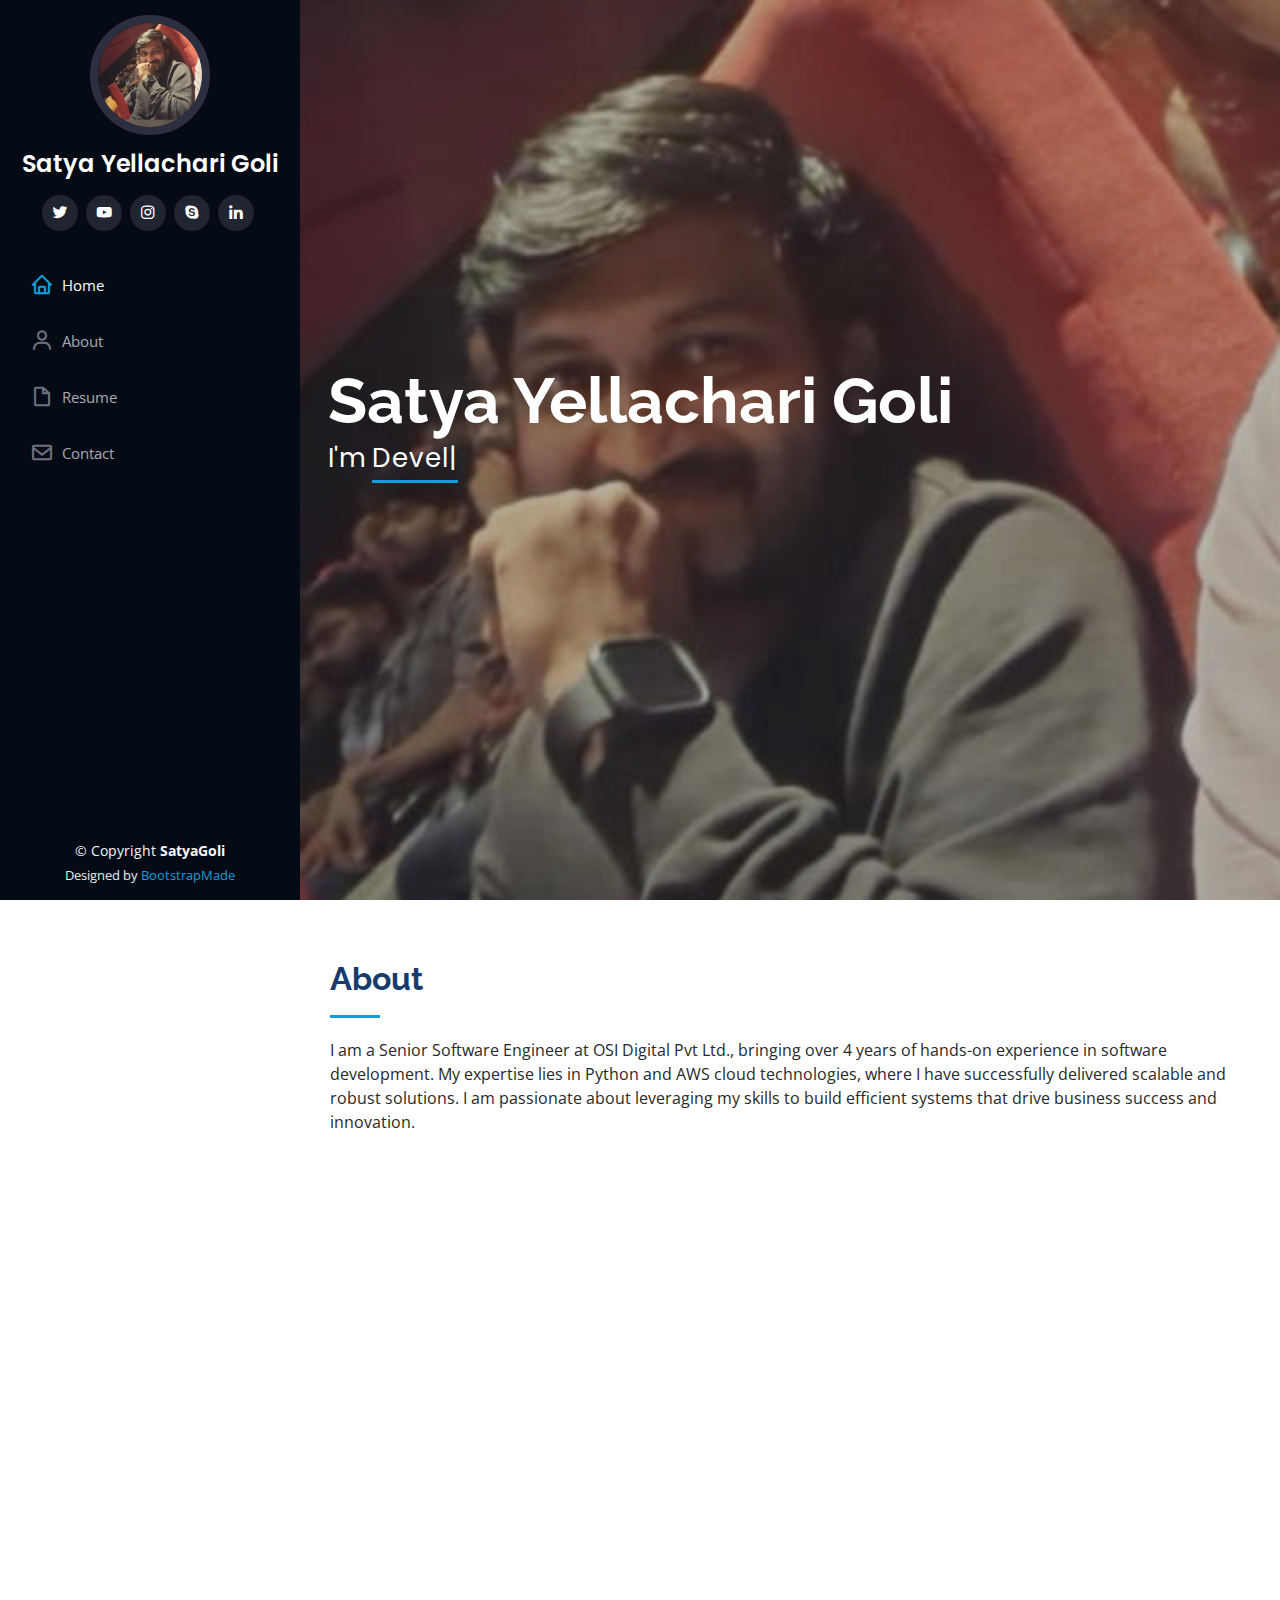
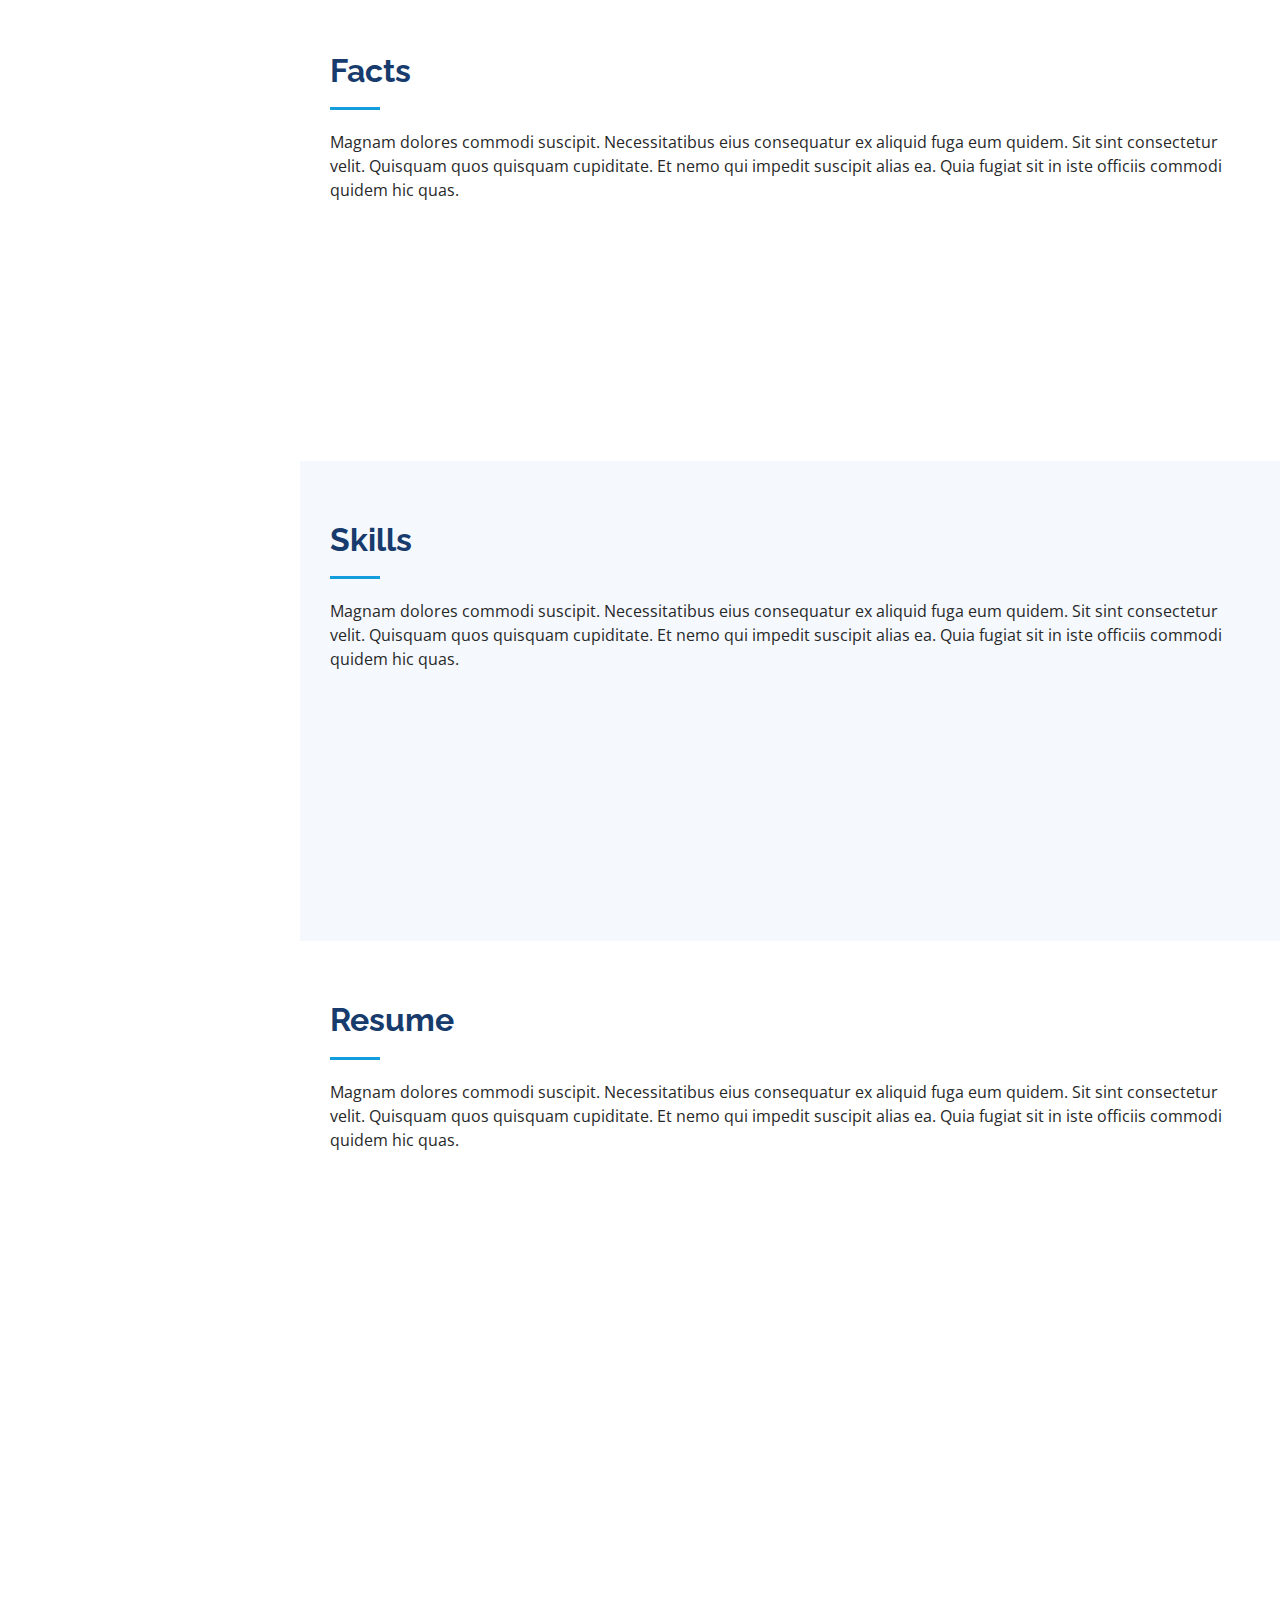
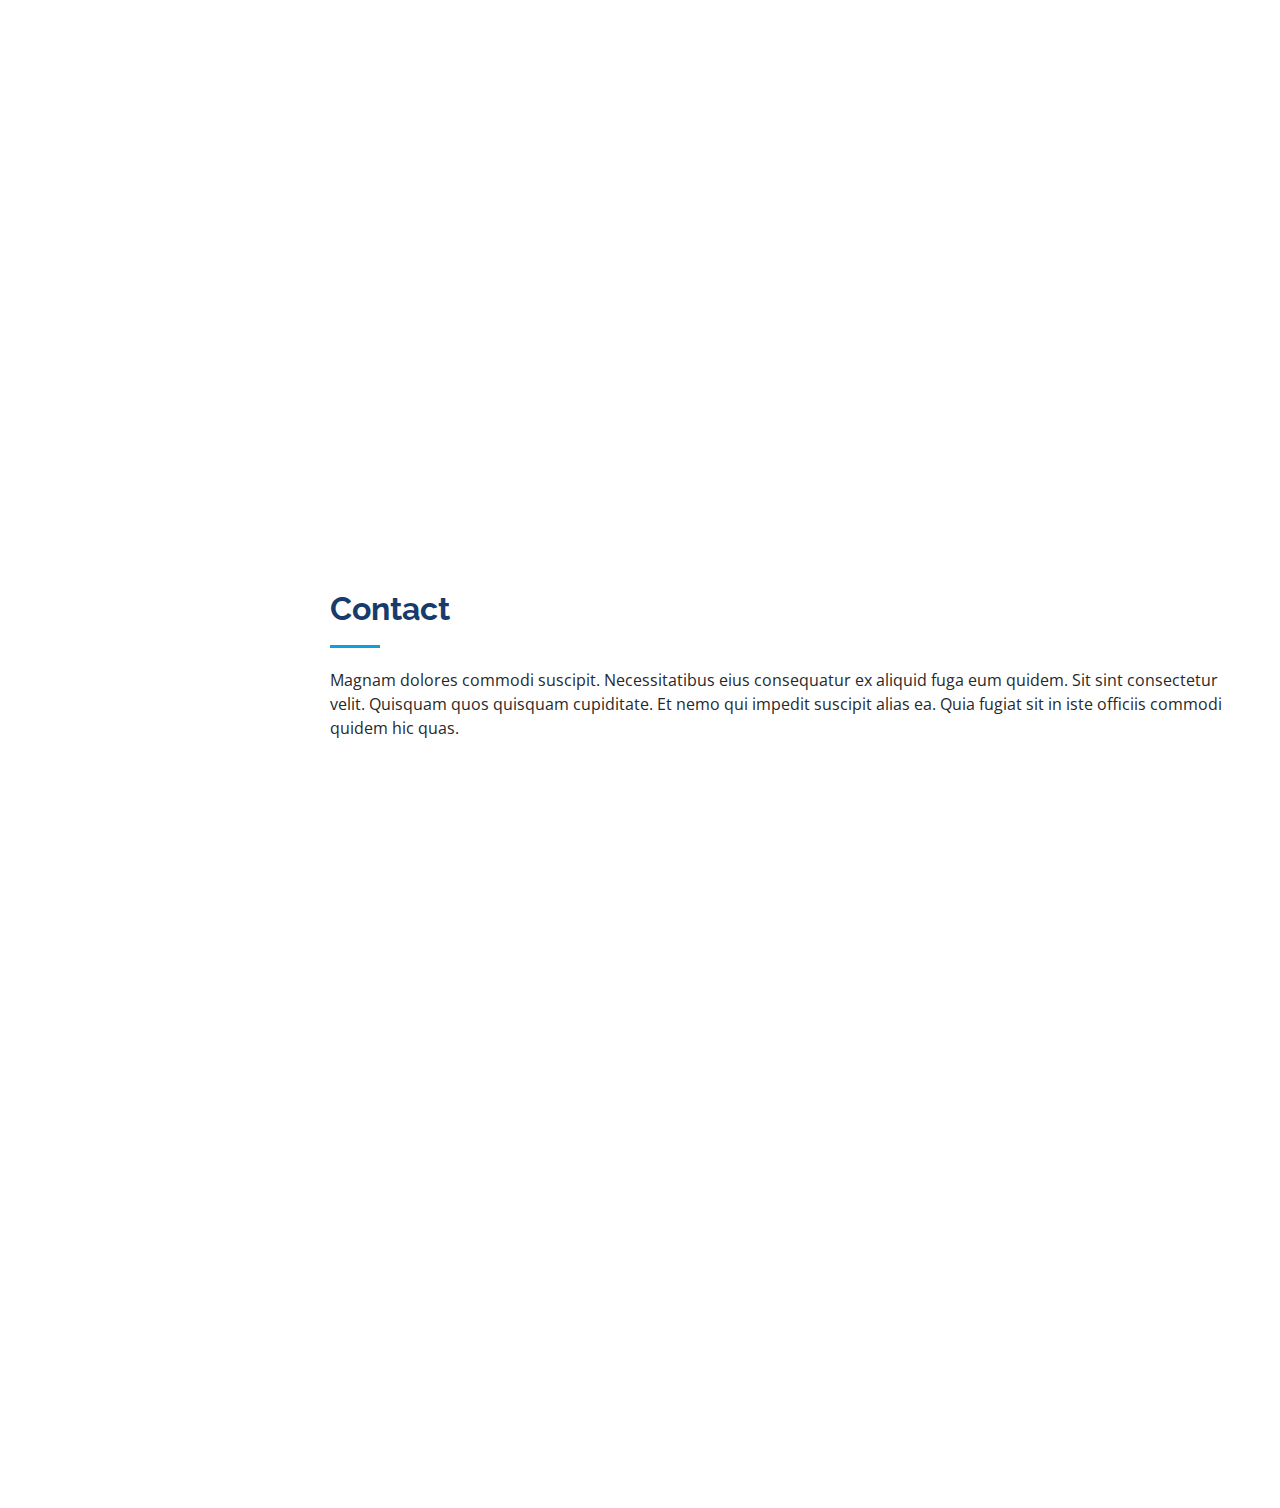
==== index.html @ 950c7725 "Update index.html" ====
<!DOCTYPE html>
<html lang="en">

<head>
  <meta charset="utf-8">
  <meta content="width=device-width, initial-scale=1.0" name="viewport">

  <title>Satya Goli Portfolio</title>
  <meta content="" name="description">
  <meta content="" name="keywords">

  <!-- Favicons -->
  <link href="assets/img/favicon.png" rel="icon">
  <link href="assets/img/apple-touch-icon.png" rel="apple-touch-icon">

  <!-- Google Fonts -->
  <link href="https://fonts.googleapis.com/css?family=Open+Sans:300,300i,400,400i,600,600i,700,700i|Raleway:300,300i,400,400i,500,500i,600,600i,700,700i|Poppins:300,300i,400,400i,500,500i,600,600i,700,700i" rel="stylesheet">

  <!-- Vendor CSS Files -->
  <link href="assets/vendor/aos/aos.css" rel="stylesheet">
  <link href="assets/vendor/bootstrap/css/bootstrap.min.css" rel="stylesheet">
  <link href="assets/vendor/bootstrap-icons/bootstrap-icons.css" rel="stylesheet">
  <link href="assets/vendor/boxicons/css/boxicons.min.css" rel="stylesheet">
  <link href="assets/vendor/glightbox/css/glightbox.min.css" rel="stylesheet">
  <link href="assets/vendor/swiper/swiper-bundle.min.css" rel="stylesheet">

  <!-- Template Main CSS File -->
  <link href="assets/css/style.css" rel="stylesheet">

  <!-- =======================================================
  * Template Name: iPortfolio
  * Template URL: https://bootstrapmade.com/iportfolio-bootstrap-portfolio-websites-template/
  * Updated: Mar 17 2024 with Bootstrap v5.3.3
  * Author: BootstrapMade.com
  * License: https://bootstrapmade.com/license/
  ======================================================== -->
</head>

<body>

  <!-- ======= Mobile nav toggle button ======= -->
  <i class="bi bi-list mobile-nav-toggle d-xl-none"></i>

  <!-- ======= Header ======= -->
  <header id="header">
    <div class="d-flex flex-column">

      <div class="profile">
        <img src="assets/img/profile.jpg" alt="" class="img-fluid rounded-circle">
        <h1 class="text-light"><a href="index.html">Satya Yellachari Goli</a></h1>
        <div class="social-links mt-3 text-center">
          <a href="https://x.com/satyayellachari" class="twitter"><i class="bx bxl-twitter"></i></a>
          <a href="https://www.youtube.com/@TravelTaleswithSatya?sub_confirmation=1" class="youtube"><i class="bx bxl-youtube"></i></a>
          <a href="https://www.instagram.com/satya_goli/" class="instagram"><i class="bx bxl-instagram"></i></a>
          <a href="#" class="google-plus"><i class="bx bxl-skype"></i></a>
          <a href="https://linkedin.com/in/satya-yellachari-a3771113b" class="linkedin"><i class="bx bxl-linkedin"></i></a>
        </div>
      </div>

      <nav id="navbar" class="nav-menu navbar">
        <ul>
          <li><a href="#hero" class="nav-link scrollto active"><i class="bx bx-home"></i> <span>Home</span></a></li>
          <li><a href="#about" class="nav-link scrollto"><i class="bx bx-user"></i> <span>About</span></a></li>
          <li><a href="#resume" class="nav-link scrollto"><i class="bx bx-file-blank"></i> <span>Resume</span></a></li>
          <!-- <li><a href="#portfolio" class="nav-link scrollto"><i class="bx bx-book-content"></i> <span>Portfolio</span></a></li> -->
          <!-- <li><a href="#services" class="nav-link scrollto"><i class="bx bx-server"></i> <span>Services</span></a></li> -->
          <li><a href="#contact" class="nav-link scrollto"><i class="bx bx-envelope"></i> <span>Contact</span></a></li>
        </ul>
      </nav><!-- .nav-menu -->
    </div>
  </header><!-- End Header -->

  <!-- ======= Hero Section ======= -->
  <section id="hero" class="d-flex flex-column justify-content-center align-items-center">
    <div class="hero-container" data-aos="fade-in">
      <h1>Satya Yellachari Goli</h1>
      <p>I'm <span class="typed" data-typed-items="Developer, Freelancer, Cloud Engineer, Traveler"></span></p>
    </div>
  </section><!-- End Hero -->

  <main id="main">

    <!-- ======= About Section ======= -->
    <section id="about" class="about">
      <div class="container">

        <div class="section-title">
          <h2>About</h2>
          <p>I am a Senior Software Engineer at OSI Digital Pvt Ltd., bringing over 4 years of hands-on experience in software development. My expertise lies in Python and AWS cloud technologies, where I have successfully delivered scalable and robust solutions. I am passionate about leveraging my skills to build efficient systems that drive business success and innovation.</p>
        </div>

        <div class="row">
          <div class="col-lg-4" data-aos="fade-right">
            <img src="assets/img/profile.jpg" class="img-fluid" alt="">
          </div>
          <div class="col-lg-8 pt-4 pt-lg-0 content" data-aos="fade-left">
            <h3>Python &amp; AWS Cloud Engineer.</h3>
            <p class="fst-italic">
              
            </p>
            <div class="row">
              <div class="col-lg-6">
                <ul>
                  <li><i class="bi bi-chevron-right"></i> <strong>Birthday:</strong> <span>16 Dec 1996</span></li>
                  <!-- <li><i class="bi bi-chevron-right"></i> <strong>Website:</strong> <span></span></li> -->
                  <li><i class="bi bi-chevron-right"></i> <strong>Phone:</strong> <span>+91 9550163323</span></li>
                  <li><i class="bi bi-chevron-right"></i> <strong>City:</strong> <span>Hyderabad</span></li>
                </ul>
              </div>
              <div class="col-lg-6">
                <ul>
                  <li><i class="bi bi-chevron-right"></i> <strong>Age:</strong> <span>28</span></li>
                  <li><i class="bi bi-chevron-right"></i> <strong>Degree:</strong> <span>Graduated in Computer Science & Engineering</span></li>
                  <li><i class="bi bi-chevron-right"></i> <strong>Email:</strong> <span>satyayellacharigoli@gmail.com</span></li>
                  <li><i class="bi bi-chevron-right"></i> <strong>Freelance:</strong> <span>Available</span></li>
                </ul>
              </div>
            </div>
            <p>
              Officiis eligendi itaque labore et dolorum mollitia officiis optio vero. Quisquam sunt adipisci omnis et ut. Nulla accusantium dolor incidunt officia tempore. Et eius omnis.
              Cupiditate ut dicta maxime officiis quidem quia. Sed et consectetur qui quia repellendus itaque neque. Aliquid amet quidem ut quaerat cupiditate. Ab et eum qui repellendus omnis culpa magni laudantium dolores.
            </p>
          </div>
        </div>

      </div>
    </section><!-- End About Section -->

    <!-- ======= Facts Section ======= -->
    <section id="facts" class="facts">
      <div class="container">

        <div class="section-title">
          <h2>Facts</h2>
          <p>Magnam dolores commodi suscipit. Necessitatibus eius consequatur ex aliquid fuga eum quidem. Sit sint consectetur velit. Quisquam quos quisquam cupiditate. Et nemo qui impedit suscipit alias ea. Quia fugiat sit in iste officiis commodi quidem hic quas.</p>
        </div>

        <div class="row no-gutters">

          <div class="col-lg-3 col-md-6 d-md-flex align-items-md-stretch" data-aos="fade-up">
            <div class="count-box">
              <i class="bi bi-emoji-smile"></i>
              <span data-purecounter-start="0" data-purecounter-end="232" data-purecounter-duration="1" class="purecounter"></span>
              <p><strong>Happy Clients</strong> consequuntur quae</p>
            </div>
          </div>

          <div class="col-lg-3 col-md-6 d-md-flex align-items-md-stretch" data-aos="fade-up" data-aos-delay="100">
            <div class="count-box">
              <i class="bi bi-journal-richtext"></i>
              <span data-purecounter-start="0" data-purecounter-end="521" data-purecounter-duration="1" class="purecounter"></span>
              <p><strong>Projects</strong> adipisci atque cum quia aut</p>
            </div>
          </div>

          <div class="col-lg-3 col-md-6 d-md-flex align-items-md-stretch" data-aos="fade-up" data-aos-delay="200">
            <div class="count-box">
              <i class="bi bi-headset"></i>
              <span data-purecounter-start="0" data-purecounter-end="1453" data-purecounter-duration="1" class="purecounter"></span>
              <p><strong>Hours Of Support</strong> aut commodi quaerat</p>
            </div>
          </div>

          <div class="col-lg-3 col-md-6 d-md-flex align-items-md-stretch" data-aos="fade-up" data-aos-delay="300">
            <div class="count-box">
              <i class="bi bi-people"></i>
              <span data-purecounter-start="0" data-purecounter-end="32" data-purecounter-duration="1" class="purecounter"></span>
              <p><strong>Hard Workers</strong> rerum asperiores dolor</p>
            </div>
          </div>

        </div>

      </div>
    </section><!-- End Facts Section -->

    <!-- ======= Skills Section ======= -->
    <section id="skills" class="skills section-bg">
      <div class="container">

        <div class="section-title">
          <h2>Skills</h2>
          <p>Magnam dolores commodi suscipit. Necessitatibus eius consequatur ex aliquid fuga eum quidem. Sit sint consectetur velit. Quisquam quos quisquam cupiditate. Et nemo qui impedit suscipit alias ea. Quia fugiat sit in iste officiis commodi quidem hic quas.</p>
        </div>

        <div class="row skills-content">

          <div class="col-lg-6" data-aos="fade-up">

            <div class="progress">
              <span class="skill">Python <i class="val">80%</i></span>
              <div class="progress-bar-wrap">
                <div class="progress-bar" role="progressbar" aria-valuenow="80" aria-valuemin="0" aria-valuemax="100"></div>
              </div>
            </div>

            <div class="progress">
              <span class="skill">Postgres <i class="val">80%</i></span>
              <div class="progress-bar-wrap">
                <div class="progress-bar" role="progressbar" aria-valuenow="80" aria-valuemin="0" aria-valuemax="100"></div>
              </div>
            </div>

            <div class="progress">
              <span class="skill">SQL <i class="val">80%</i></span>
              <div class="progress-bar-wrap">
                <div class="progress-bar" role="progressbar" aria-valuenow="80" aria-valuemin="0" aria-valuemax="100"></div>
              </div>
            </div>

          </div>

          <div class="col-lg-6" data-aos="fade-up" data-aos-delay="100">

            <div class="progress">
              <span class="skill">AWS Cloud Services <i class="val">60%</i></span>
              <div class="progress-bar-wrap">
                <div class="progress-bar" role="progressbar" aria-valuenow="80" aria-valuemin="0" aria-valuemax="100"></div>
              </div>
            </div>

          </div>

        </div>

      </div>
    </section><!-- End Skills Section -->

    <!-- ======= Resume Section ======= -->
    <section id="resume" class="resume">
      <div class="container">

        <div class="section-title">
          <h2>Resume</h2>
          <p>Magnam dolores commodi suscipit. Necessitatibus eius consequatur ex aliquid fuga eum quidem. Sit sint consectetur velit. Quisquam quos quisquam cupiditate. Et nemo qui impedit suscipit alias ea. Quia fugiat sit in iste officiis commodi quidem hic quas.</p>
        </div>

        <div class="row">
          <div class="col-lg-6" data-aos="fade-up">
            <h3 class="resume-title">Sumary</h3>
            <div class="resume-item pb-0">
              <h4>Satya Yellachari Goli</h4>
              <p><em>Innovative and deadline-driven Graphic Designer with 3+ years of experience designing and developing user-centered digital/print marketing material from initial concept to final, polished deliverable.</em></p>
              <ul>
                <li>Portland par 127,Orlando, FL</li>
                <li>(123) 456-7891</li>
                <li>alice.barkley@example.com</li>
              </ul>
            </div>

            <h3 class="resume-title">Education</h3>
            <div class="resume-item">
              <h4>Bachelor of Technology &amp; Computer Science and Engineer</h4>
              <h5>2014 - 2018</h5>
              <p><em>Rajiv Gandhi University of Knowledge and Technology, Nuzivudu</em></p>
              <p>Quia nobis sequi est occaecati aut. Repudiandae et iusto quae reiciendis et quis Eius vel ratione eius unde vitae rerum voluptates asperiores voluptatem Earum molestiae consequatur neque etlon sader mart dila</p>
            </div>
          </div>
          <div class="col-lg-6" data-aos="fade-up" data-aos-delay="100">
            <h3 class="resume-title">Professional Experience</h3>
            <div class="resume-item">
              <h4>Senior Software Engineer</h4>
              <h5>Apr 2024 - Present</h5>
              <p><em>Osi Digital Pvt Ltd, Hyderabad, Telangana</em></p>
              <ul>
                <li></li>
                <li></li>
              </ul>
            </div>
            <div class="resume-item">
              <h4>Software Engineer</h4>
              <h5>Jul 2022 - Mar 2024</h5>
              <p><em>Osi Digital Pvt Ltd, Hyderabad, Telangana</em></p>
              <ul>
                <li></li>
                <li></li>
              </ul>
            </div>
            <div class="resume-item">
              <h4>Software Engineer</h4>
              <h5>Nov 2020 - Jun 2022</h5>
              <p><em>Mobigesture Pvt Ltd, Hyderabad, Telangana</em></p>
              <ul>
                <li></li>
                <li></li>
              </ul>
            </div>
            <div class="resume-item">
              <h4>Software Engineer</h4>
              <h5>Nov 2019 - Oct 2020</h5>
              <p><em>Keyvertex Pvt Ltd, Hyderabad, Telangana</em></p>
              <ul>
                <li></li>
                <li></li>
              </ul>
            </div>
          </div>
        </div>

      </div>
    </section><!-- End Resume Section -->

    <!-- ======= Portfolio Section ======= -->
    <!-- <section id="portfolio" class="portfolio section-bg">
      <div class="container">

        <div class="section-title">
          <h2>Portfolio</h2>
          <p>Magnam dolores commodi suscipit. Necessitatibus eius consequatur ex aliquid fuga eum quidem. Sit sint consectetur velit. Quisquam quos quisquam cupiditate. Et nemo qui impedit suscipit alias ea. Quia fugiat sit in iste officiis commodi quidem hic quas.</p>
        </div>

        <div class="row" data-aos="fade-up">
          <div class="col-lg-12 d-flex justify-content-center">
            <ul id="portfolio-flters">
              <li data-filter="*" class="filter-active">All</li>
              <li data-filter=".filter-app">App</li>
              <li data-filter=".filter-card">Card</li>
              <li data-filter=".filter-web">Web</li>
            </ul>
          </div>
        </div>

        <div class="row portfolio-container" data-aos="fade-up" data-aos-delay="100">

          <div class="col-lg-4 col-md-6 portfolio-item filter-app">
            <div class="portfolio-wrap">
              <img src="assets/img/portfolio/portfolio-1.jpg" class="img-fluid" alt="">
              <div class="portfolio-links">
                <a href="assets/img/portfolio/portfolio-1.jpg" data-gallery="portfolioGallery" class="portfolio-lightbox" title="App 1"><i class="bx bx-plus"></i></a>
                <a href="portfolio-details.html" title="More Details"><i class="bx bx-link"></i></a>
              </div>
            </div>
          </div>

          <div class="col-lg-4 col-md-6 portfolio-item filter-web">
            <div class="portfolio-wrap">
              <img src="assets/img/portfolio/portfolio-2.jpg" class="img-fluid" alt="">
              <div class="portfolio-links">
                <a href="assets/img/portfolio/portfolio-2.jpg" data-gallery="portfolioGallery" class="portfolio-lightbox" title="Web 3"><i class="bx bx-plus"></i></a>
                <a href="portfolio-details.html" title="More Details"><i class="bx bx-link"></i></a>
              </div>
            </div>
          </div>

          <div class="col-lg-4 col-md-6 portfolio-item filter-app">
            <div class="portfolio-wrap">
              <img src="assets/img/portfolio/portfolio-3.jpg" class="img-fluid" alt="">
              <div class="portfolio-links">
                <a href="assets/img/portfolio/portfolio-3.jpg" data-gallery="portfolioGallery" class="portfolio-lightbox" title="App 2"><i class="bx bx-plus"></i></a>
                <a href="portfolio-details.html" title="More Details"><i class="bx bx-link"></i></a>
              </div>
            </div>
          </div>

          <div class="col-lg-4 col-md-6 portfolio-item filter-card">
            <div class="portfolio-wrap">
              <img src="assets/img/portfolio/portfolio-4.jpg" class="img-fluid" alt="">
              <div class="portfolio-links">
                <a href="assets/img/portfolio/portfolio-4.jpg" data-gallery="portfolioGallery" class="portfolio-lightbox" title="Card 2"><i class="bx bx-plus"></i></a>
                <a href="portfolio-details.html" title="More Details"><i class="bx bx-link"></i></a>
              </div>
            </div>
          </div>

          <div class="col-lg-4 col-md-6 portfolio-item filter-web">
            <div class="portfolio-wrap">
              <img src="assets/img/portfolio/portfolio-5.jpg" class="img-fluid" alt="">
              <div class="portfolio-links">
                <a href="assets/img/portfolio/portfolio-5.jpg" data-gallery="portfolioGallery" class="portfolio-lightbox" title="Web 2"><i class="bx bx-plus"></i></a>
                <a href="portfolio-details.html" title="More Details"><i class="bx bx-link"></i></a>
              </div>
            </div>
          </div>

          <div class="col-lg-4 col-md-6 portfolio-item filter-app">
            <div class="portfolio-wrap">
              <img src="assets/img/portfolio/portfolio-6.jpg" class="img-fluid" alt="">
              <div class="portfolio-links">
                <a href="assets/img/portfolio/portfolio-6.jpg" data-gallery="portfolioGallery" class="portfolio-lightbox" title="App 3"><i class="bx bx-plus"></i></a>
                <a href="portfolio-details.html" title="More Details"><i class="bx bx-link"></i></a>
              </div>
            </div>
          </div>

          <div class="col-lg-4 col-md-6 portfolio-item filter-card">
            <div class="portfolio-wrap">
              <img src="assets/img/portfolio/portfolio-7.jpg" class="img-fluid" alt="">
              <div class="portfolio-links">
                <a href="assets/img/portfolio/portfolio-7.jpg" data-gallery="portfolioGallery" class="portfolio-lightbox" title="Card 1"><i class="bx bx-plus"></i></a>
                <a href="portfolio-details.html" title="More Details"><i class="bx bx-link"></i></a>
              </div>
            </div>
          </div>

          <div class="col-lg-4 col-md-6 portfolio-item filter-card">
            <div class="portfolio-wrap">
              <img src="assets/img/portfolio/portfolio-8.jpg" class="img-fluid" alt="">
              <div class="portfolio-links">
                <a href="assets/img/portfolio/portfolio-8.jpg" data-gallery="portfolioGallery" class="portfolio-lightbox" title="Card 3"><i class="bx bx-plus"></i></a>
                <a href="portfolio-details.html" title="More Details"><i class="bx bx-link"></i></a>
              </div>
            </div>
          </div>

          <div class="col-lg-4 col-md-6 portfolio-item filter-web">
            <div class="portfolio-wrap">
              <img src="assets/img/portfolio/portfolio-9.jpg" class="img-fluid" alt="">
              <div class="portfolio-links">
                <a href="assets/img/portfolio/portfolio-9.jpg" data-gallery="portfolioGallery" class="portfolio-lightbox" title="Web 3"><i class="bx bx-plus"></i></a>
                <a href="portfolio-details.html" title="More Details"><i class="bx bx-link"></i></a>
              </div>
            </div>
          </div>

        </div>

      </div>
    </section>--><!-- End Portfolio Section -->

    <!-- ======= Services Section ======= -->
    <!-- <section id="services" class="services">
      <div class="container">

        <div class="section-title">
          <h2>Services</h2>
          <p>Magnam dolores commodi suscipit. Necessitatibus eius consequatur ex aliquid fuga eum quidem. Sit sint consectetur velit. Quisquam quos quisquam cupiditate. Et nemo qui impedit suscipit alias ea. Quia fugiat sit in iste officiis commodi quidem hic quas.</p>
        </div>

        <div class="row">
          <div class="col-lg-4 col-md-6 icon-box" data-aos="fade-up">
            <div class="icon"><i class="bi bi-briefcase"></i></div>
            <h4 class="title"><a href="">Lorem Ipsum</a></h4>
            <p class="description">Voluptatum deleniti atque corrupti quos dolores et quas molestias excepturi sint occaecati cupiditate non provident</p>
          </div>
          <div class="col-lg-4 col-md-6 icon-box" data-aos="fade-up" data-aos-delay="100">
            <div class="icon"><i class="bi bi-card-checklist"></i></div>
            <h4 class="title"><a href="">Dolor Sitema</a></h4>
            <p class="description">Minim veniam, quis nostrud exercitation ullamco laboris nisi ut aliquip ex ea commodo consequat tarad limino ata</p>
          </div>
          <div class="col-lg-4 col-md-6 icon-box" data-aos="fade-up" data-aos-delay="200">
            <div class="icon"><i class="bi bi-bar-chart"></i></div>
            <h4 class="title"><a href="">Sed ut perspiciatis</a></h4>
            <p class="description">Duis aute irure dolor in reprehenderit in voluptate velit esse cillum dolore eu fugiat nulla pariatur</p>
          </div>
          <div class="col-lg-4 col-md-6 icon-box" data-aos="fade-up" data-aos-delay="300">
            <div class="icon"><i class="bi bi-binoculars"></i></div>
            <h4 class="title"><a href="">Magni Dolores</a></h4>
            <p class="description">Excepteur sint occaecat cupidatat non proident, sunt in culpa qui officia deserunt mollit anim id est laborum</p>
          </div>
          <div class="col-lg-4 col-md-6 icon-box" data-aos="fade-up" data-aos-delay="400">
            <div class="icon"><i class="bi bi-brightness-high"></i></div>
            <h4 class="title"><a href="">Nemo Enim</a></h4>
            <p class="description">At vero eos et accusamus et iusto odio dignissimos ducimus qui blanditiis praesentium voluptatum deleniti atque</p>
          </div>
          <div class="col-lg-4 col-md-6 icon-box" data-aos="fade-up" data-aos-delay="500">
            <div class="icon"><i class="bi bi-calendar4-week"></i></div>
            <h4 class="title"><a href="">Eiusmod Tempor</a></h4>
            <p class="description">Et harum quidem rerum facilis est et expedita distinctio. Nam libero tempore, cum soluta nobis est eligendi</p>
          </div>
        </div>

      </div>
    </section> -->
    <!-- End Services Section -->

    <!-- ======= Testimonials Section ======= -->
    <!-- <section id="testimonials" class="testimonials section-bg">
      <div class="container">

        <div class="section-title">
          <h2>Testimonials</h2>
          <p>Magnam dolores commodi suscipit. Necessitatibus eius consequatur ex aliquid fuga eum quidem. Sit sint consectetur velit. Quisquam quos quisquam cupiditate. Et nemo qui impedit suscipit alias ea. Quia fugiat sit in iste officiis commodi quidem hic quas.</p>
        </div>

        <div class="testimonials-slider swiper" data-aos="fade-up" data-aos-delay="100">
          <div class="swiper-wrapper">

            <div class="swiper-slide">
              <div class="testimonial-item" data-aos="fade-up">
                <p>
                  <i class="bx bxs-quote-alt-left quote-icon-left"></i>
                  Proin iaculis purus consequat sem cure digni ssim donec porttitora entum suscipit rhoncus. Accusantium quam, ultricies eget id, aliquam eget nibh et. Maecen aliquam, risus at semper.
                  <i class="bx bxs-quote-alt-right quote-icon-right"></i>
                </p>
                <img src="assets/img/testimonials/testimonials-1.jpg" class="testimonial-img" alt="">
                <h3>Saul Goodman</h3>
                <h4>Ceo &amp; Founder</h4>
              </div>
            </div>

            <div class="swiper-slide">
              <div class="testimonial-item" data-aos="fade-up" data-aos-delay="100">
                <p>
                  <i class="bx bxs-quote-alt-left quote-icon-left"></i>
                  Export tempor illum tamen malis malis eram quae irure esse labore quem cillum quid cillum eram malis quorum velit fore eram velit sunt aliqua noster fugiat irure amet legam anim culpa.
                  <i class="bx bxs-quote-alt-right quote-icon-right"></i>
                </p>
                <img src="assets/img/testimonials/testimonials-2.jpg" class="testimonial-img" alt="">
                <h3>Sara Wilsson</h3>
                <h4>Designer</h4>
              </div>
            </div>

            <div class="swiper-slide">
              <div class="testimonial-item" data-aos="fade-up" data-aos-delay="200">
                <p>
                  <i class="bx bxs-quote-alt-left quote-icon-left"></i>
                  Enim nisi quem export duis labore cillum quae magna enim sint quorum nulla quem veniam duis minim tempor labore quem eram duis noster aute amet eram fore quis sint minim.
                  <i class="bx bxs-quote-alt-right quote-icon-right"></i>
                </p>
                <img src="assets/img/testimonials/testimonials-3.jpg" class="testimonial-img" alt="">
                <h3>Jena Karlis</h3>
                <h4>Store Owner</h4>
              </div>
            </div>

            <div class="swiper-slide">
              <div class="testimonial-item" data-aos="fade-up" data-aos-delay="300">
                <p>
                  <i class="bx bxs-quote-alt-left quote-icon-left"></i>
                  Fugiat enim eram quae cillum dolore dolor amet nulla culpa multos export minim fugiat minim velit minim dolor enim duis veniam ipsum anim magna sunt elit fore quem dolore labore illum veniam.
                  <i class="bx bxs-quote-alt-right quote-icon-right"></i>
                </p>
                <img src="assets/img/testimonials/testimonials-4.jpg" class="testimonial-img" alt="">
                <h3>Matt Brandon</h3>
                <h4>Freelancer</h4>
              </div>
            </div>

            <div class="swiper-slide">
              <div class="testimonial-item" data-aos="fade-up" data-aos-delay="400">
                <p>
                  <i class="bx bxs-quote-alt-left quote-icon-left"></i>
                  Quis quorum aliqua sint quem legam fore sunt eram irure aliqua veniam tempor noster veniam enim culpa labore duis sunt culpa nulla illum cillum fugiat legam esse veniam culpa fore nisi cillum quid.
                  <i class="bx bxs-quote-alt-right quote-icon-right"></i>
                </p>
                <img src="assets/img/testimonials/testimonials-5.jpg" class="testimonial-img" alt="">
                <h3>John Larson</h3>
                <h4>Entrepreneur</h4>
              </div>
            </div>

          </div>
          <div class="swiper-pagination"></div>
        </div>

      </div>
    </section> -->
    <!-- End Testimonials Section -->

    <!-- ======= Contact Section ======= -->
    <section id="contact" class="contact">
      <div class="container">

        <div class="section-title">
          <h2>Contact</h2>
          <p>Magnam dolores commodi suscipit. Necessitatibus eius consequatur ex aliquid fuga eum quidem. Sit sint consectetur velit. Quisquam quos quisquam cupiditate. Et nemo qui impedit suscipit alias ea. Quia fugiat sit in iste officiis commodi quidem hic quas.</p>
        </div>

        <div class="row" data-aos="fade-in">

          <div class="col-lg-5 d-flex align-items-stretch">
            <div class="info">
              <div class="address">
                <i class="bi bi-geo-alt"></i>
                <h4>Location:</h4>
                <p>Hyderabad, Telangana-500081</p>
              </div>

              <div class="email">
                <i class="bi bi-envelope"></i>
                <h4>Email:</h4>
                <p>satyayellacharigoli@gmail.com</p>
              </div>

              <div class="phone">
                <i class="bi bi-phone"></i>
                <h4>Call:</h4>
                <p>+91 9550163323</p>
              </div>

              <iframe src="https://www.google.com/maps/embed?pb=!1m14!1m8!1m3!1d12097.433213460943!2d-74.0062269!3d40.7101282!3m2!1i1024!2i768!4f13.1!3m3!1m2!1s0x0%3A0xb89d1fe6bc499443!2sDowntown+Conference+Center!5e0!3m2!1smk!2sbg!4v1539943755621" frameborder="0" style="border:0; width: 100%; height: 290px;" allowfullscreen></iframe>
            </div>

          </div>
        </div>

      </div>
    </section><!-- End Contact Section -->

  </main><!-- End #main -->

  <!-- ======= Footer ======= -->
  <footer id="footer">
    <div class="container">
      <div class="copyright">
        &copy; Copyright <strong><span>SatyaGoli</span></strong>
      </div>
      <div class="credits">
        <!-- All the links in the footer should remain intact. -->
        <!-- You can delete the links only if you purchased the pro version. -->
        <!-- Licensing information: https://bootstrapmade.com/license/ -->
        <!-- Purchase the pro version with working PHP/AJAX contact form: https://bootstrapmade.com/iportfolio-bootstrap-portfolio-websites-template/ -->
        Designed by <a href="https://bootstrapmade.com/">BootstrapMade</a>
      </div>
    </div>
  </footer><!-- End  Footer -->

  <a href="#" class="back-to-top d-flex align-items-center justify-content-center"><i class="bi bi-arrow-up-short"></i></a>

  <!-- Vendor JS Files -->
  <script src="assets/vendor/purecounter/purecounter_vanilla.js"></script>
  <script src="assets/vendor/aos/aos.js"></script>
  <script src="assets/vendor/bootstrap/js/bootstrap.bundle.min.js"></script>
  <script src="assets/vendor/glightbox/js/glightbox.min.js"></script>
  <script src="assets/vendor/isotope-layout/isotope.pkgd.min.js"></script>
  <script src="assets/vendor/swiper/swiper-bundle.min.js"></script>
  <script src="assets/vendor/typed.js/typed.umd.js"></script>
  <script src="assets/vendor/waypoints/noframework.waypoints.js"></script>
  <script src="assets/vendor/php-email-form/validate.js"></script>

  <!-- Template Main JS File -->
  <script src="assets/js/main.js"></script>

</body>

</html>
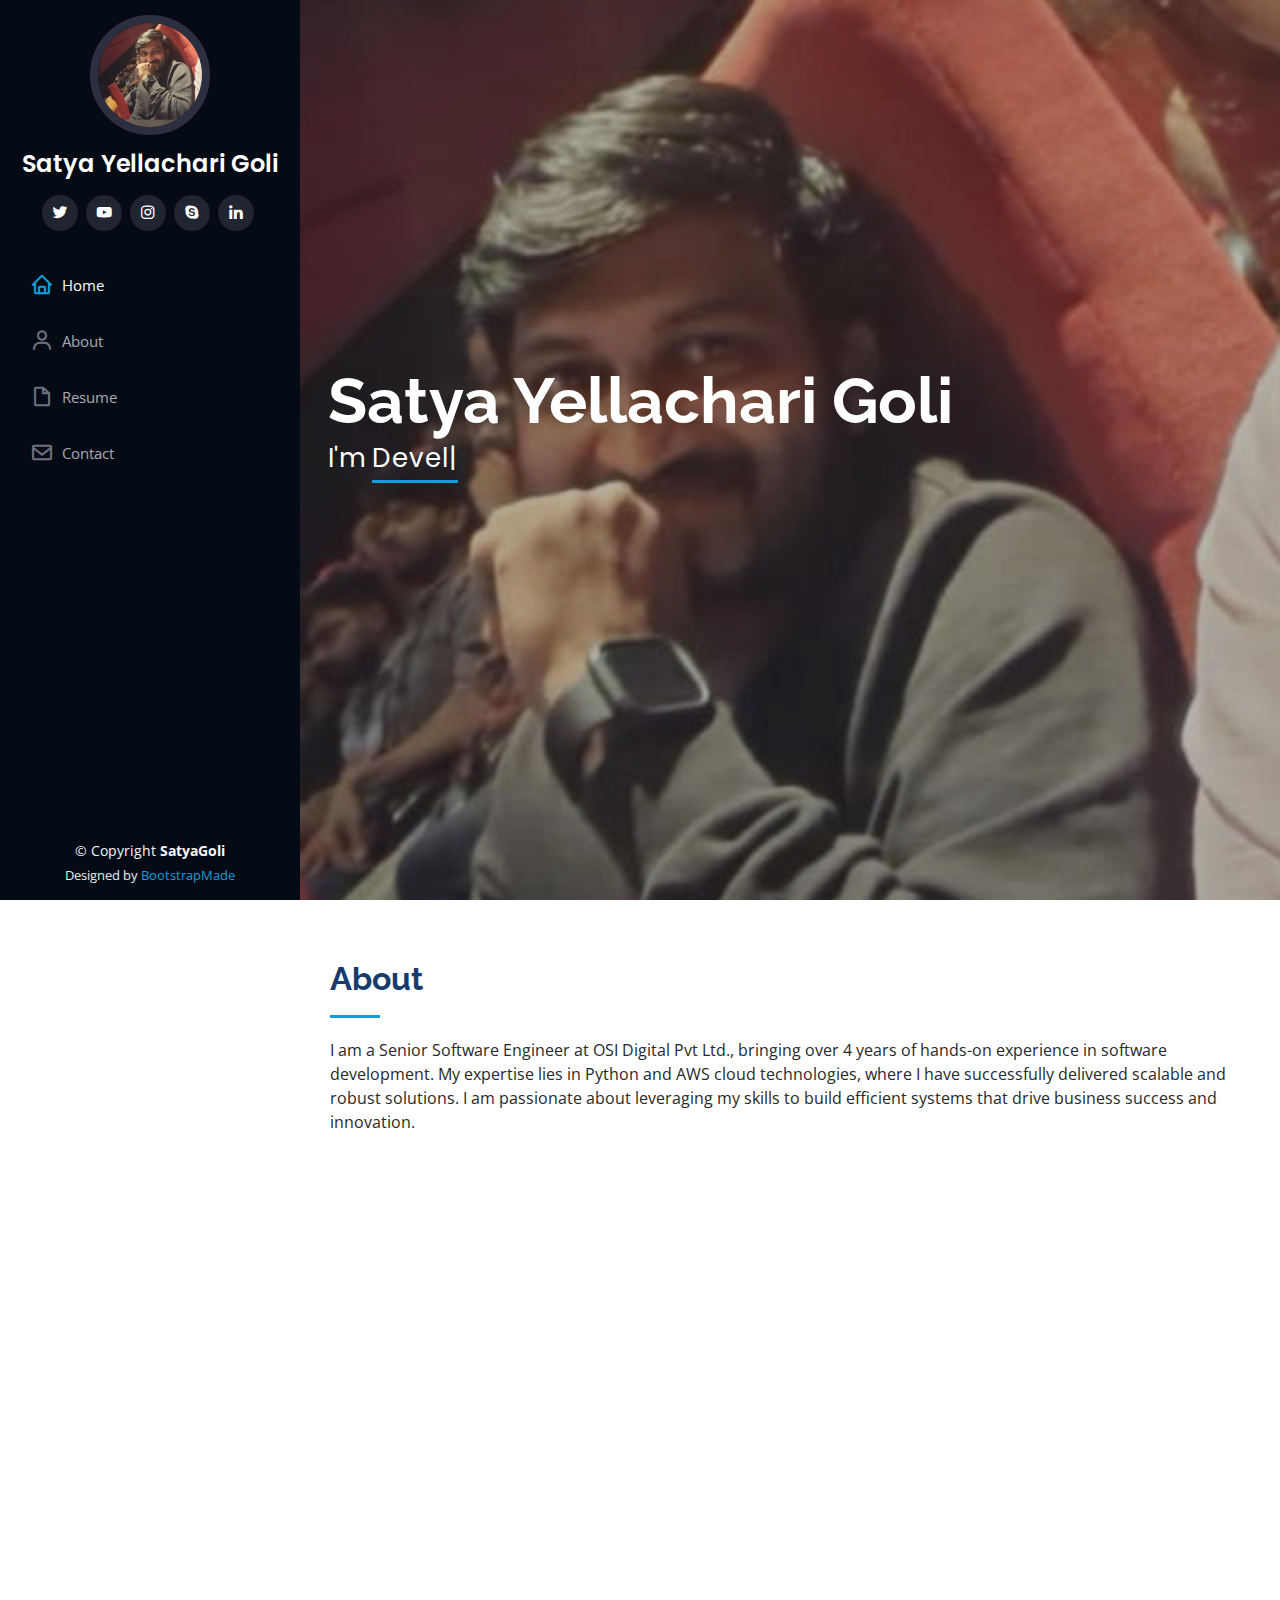
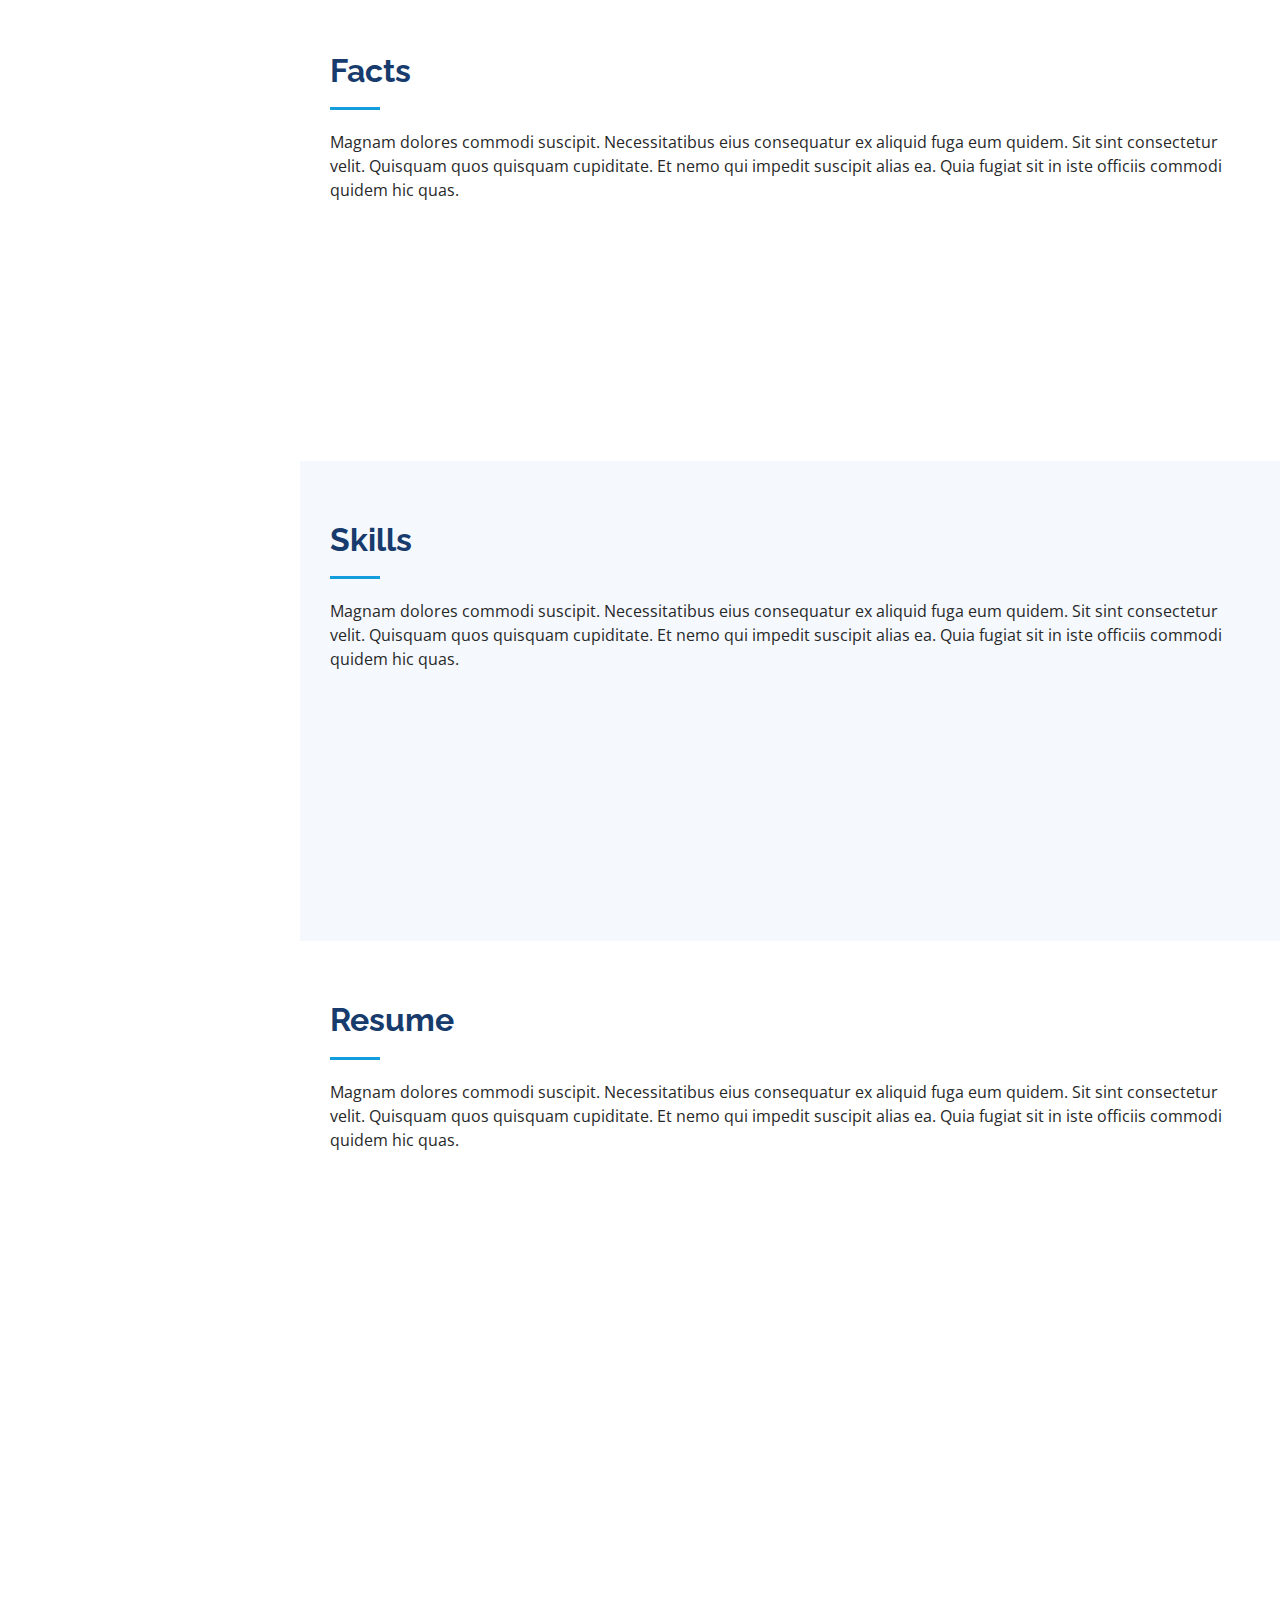
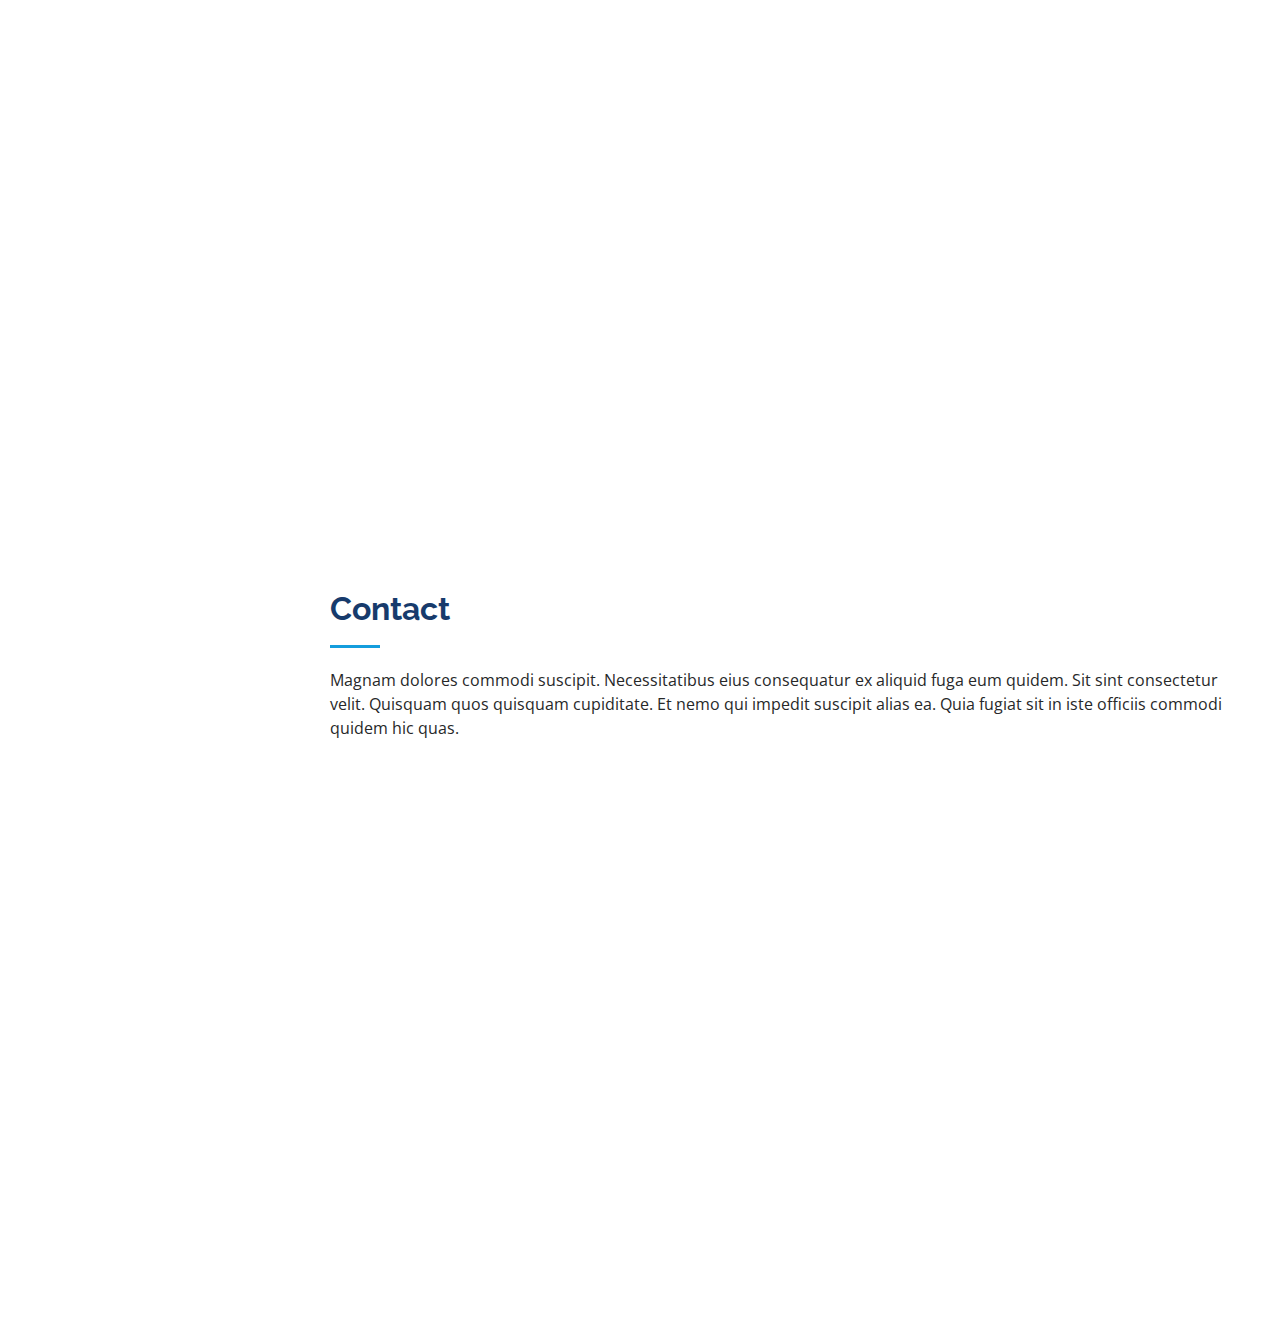
==== commit ebaba6f9: "Update index.html" ====
--- a/index.html
+++ b/index.html
@@ -578,8 +578,11 @@
                 <h4>Call:</h4>
                 <p>+91 9550163323</p>
               </div>
-
-              <iframe src="https://www.google.com/maps/embed?pb=!1m14!1m8!1m3!1d12097.433213460943!2d-74.0062269!3d40.7101282!3m2!1i1024!2i768!4f13.1!3m3!1m2!1s0x0%3A0xb89d1fe6bc499443!2sDowntown+Conference+Center!5e0!3m2!1smk!2sbg!4v1539943755621" frameborder="0" style="border:0; width: 100%; height: 290px;" allowfullscreen></iframe>
+              <div class="linkedin">
+                <i class="bi bi-phone"></i>
+                <h4>LinkedIn:</h4>
+                <a href="https://linkedin.com/in/satyagoli" target="_blank">www.linkedin.com/in/satya-yellachari-a3771113b</a></p>
+              </div>
             </div>
 
           </div>
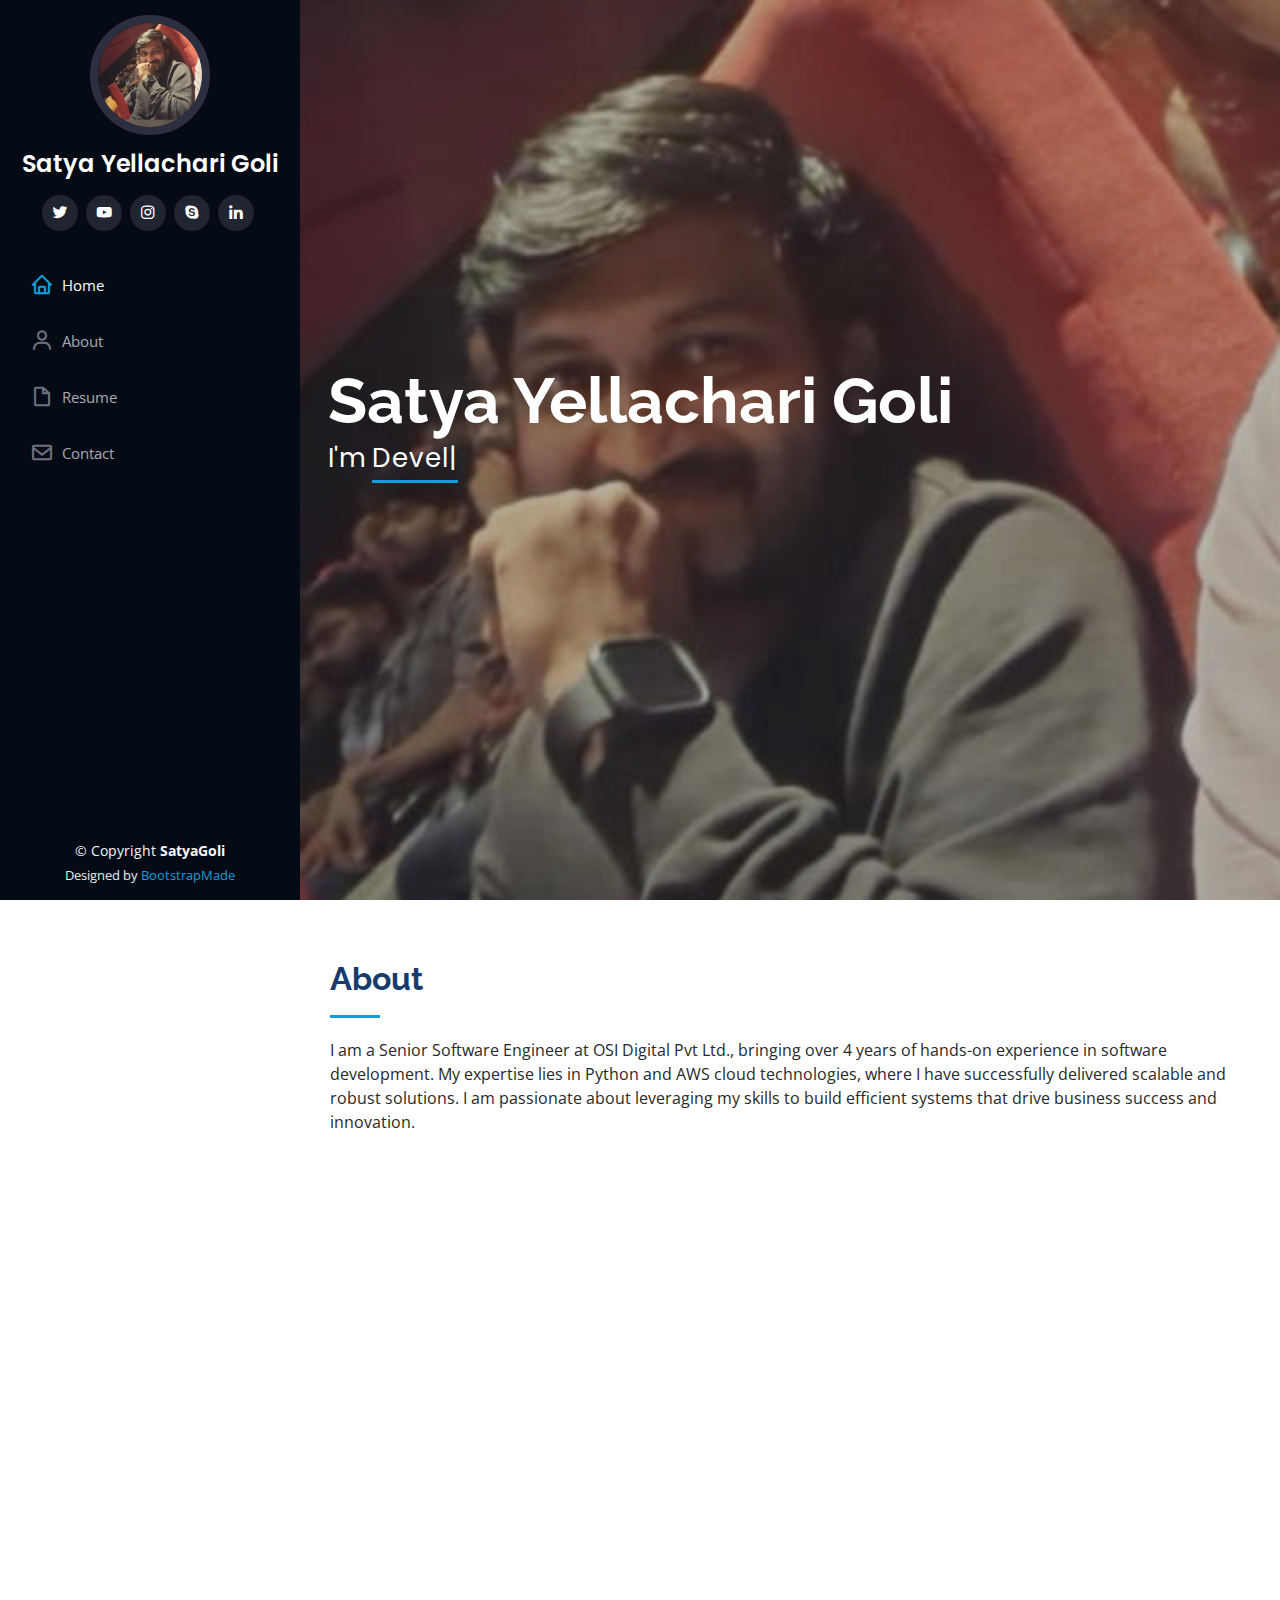
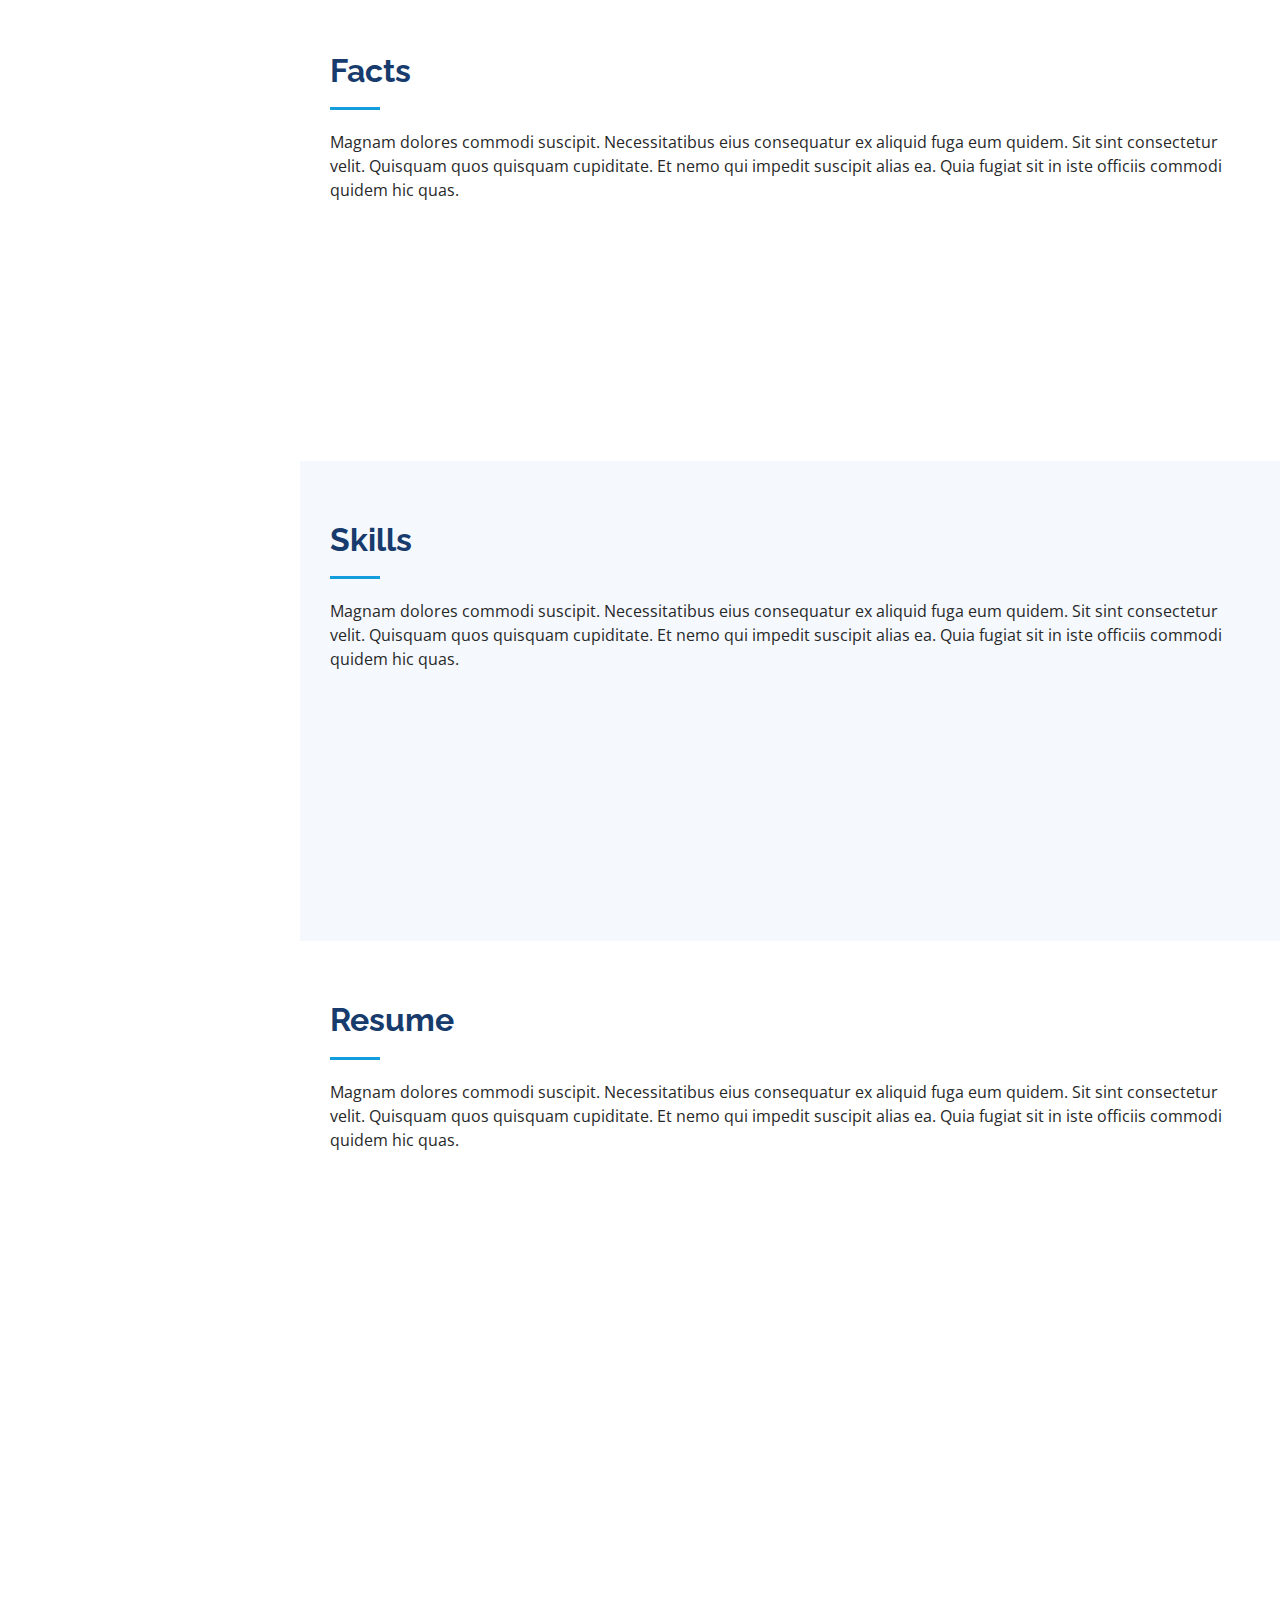
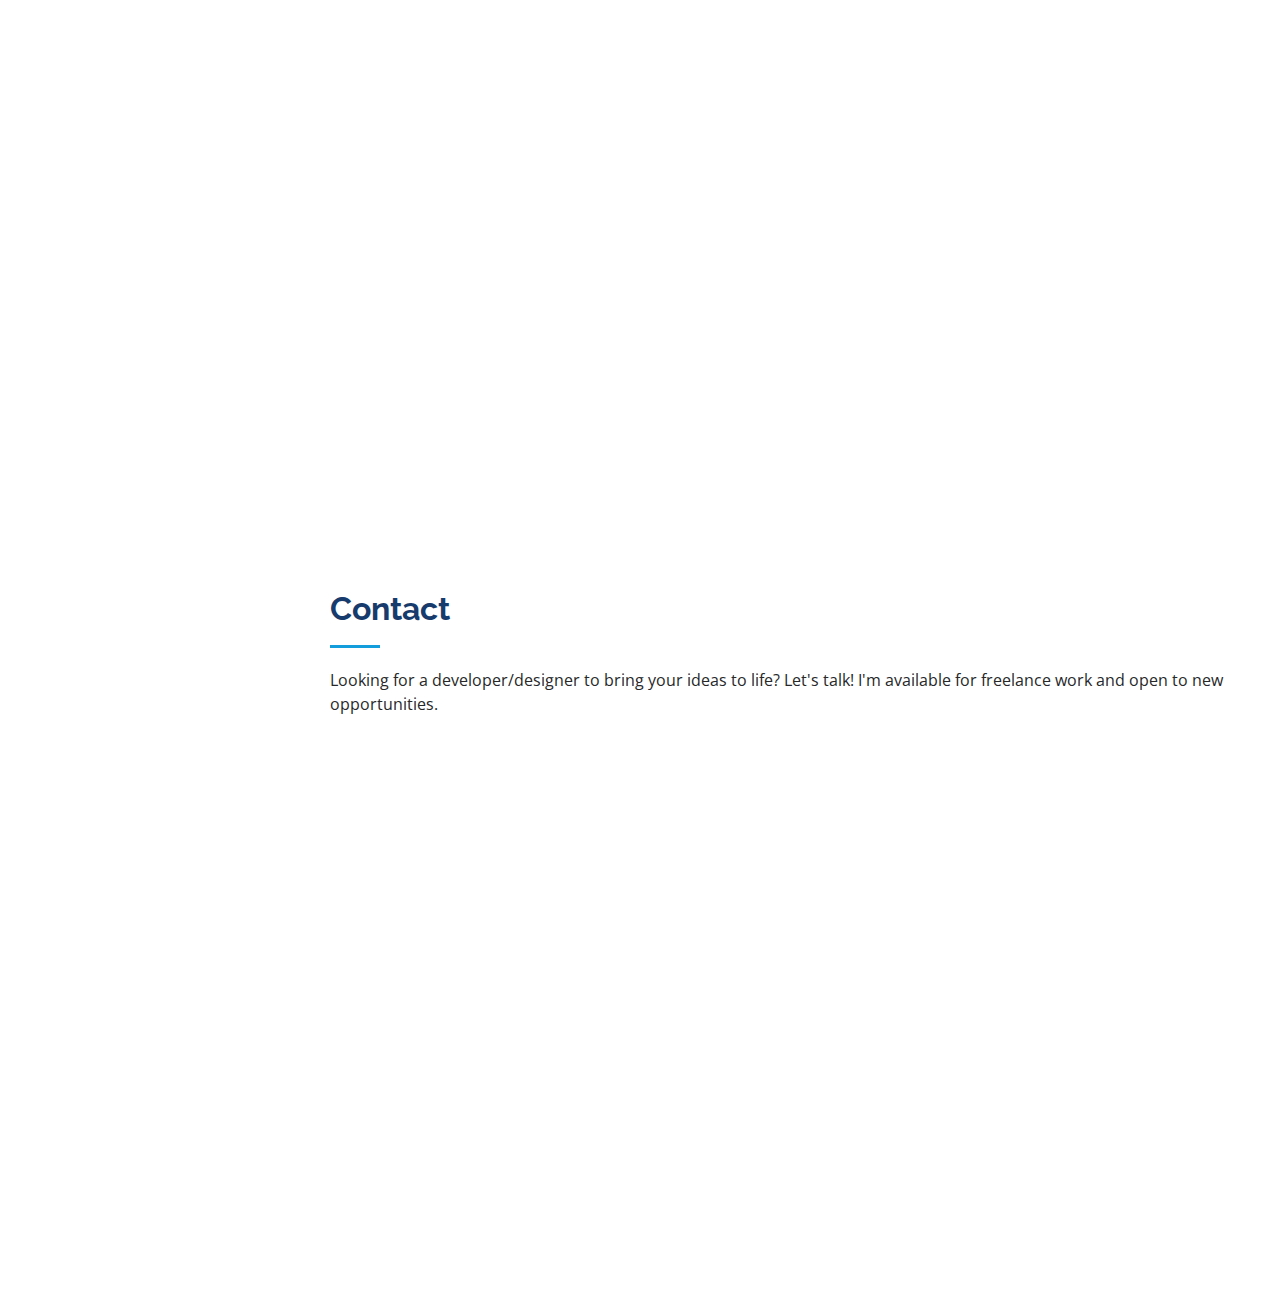
==== commit d6440e68: "Update index.html" ====
--- a/index.html
+++ b/index.html
@@ -554,7 +554,7 @@
 
         <div class="section-title">
           <h2>Contact</h2>
-          <p>Magnam dolores commodi suscipit. Necessitatibus eius consequatur ex aliquid fuga eum quidem. Sit sint consectetur velit. Quisquam quos quisquam cupiditate. Et nemo qui impedit suscipit alias ea. Quia fugiat sit in iste officiis commodi quidem hic quas.</p>
+          <p>Looking for a developer/designer to bring your ideas to life? Let's talk! I'm available for freelance work and open to new opportunities.</p>
         </div>
 
         <div class="row" data-aos="fade-in">
@@ -579,7 +579,7 @@
                 <p>+91 9550163323</p>
               </div>
               <div class="linkedin">
-                <i class="bi bi-phone"></i>
+                <i class="bi bi-linkedin"></i>
                 <h4>LinkedIn:</h4>
                 <a href="https://linkedin.com/in/satyagoli" target="_blank">www.linkedin.com/in/satya-yellachari-a3771113b</a></p>
               </div>
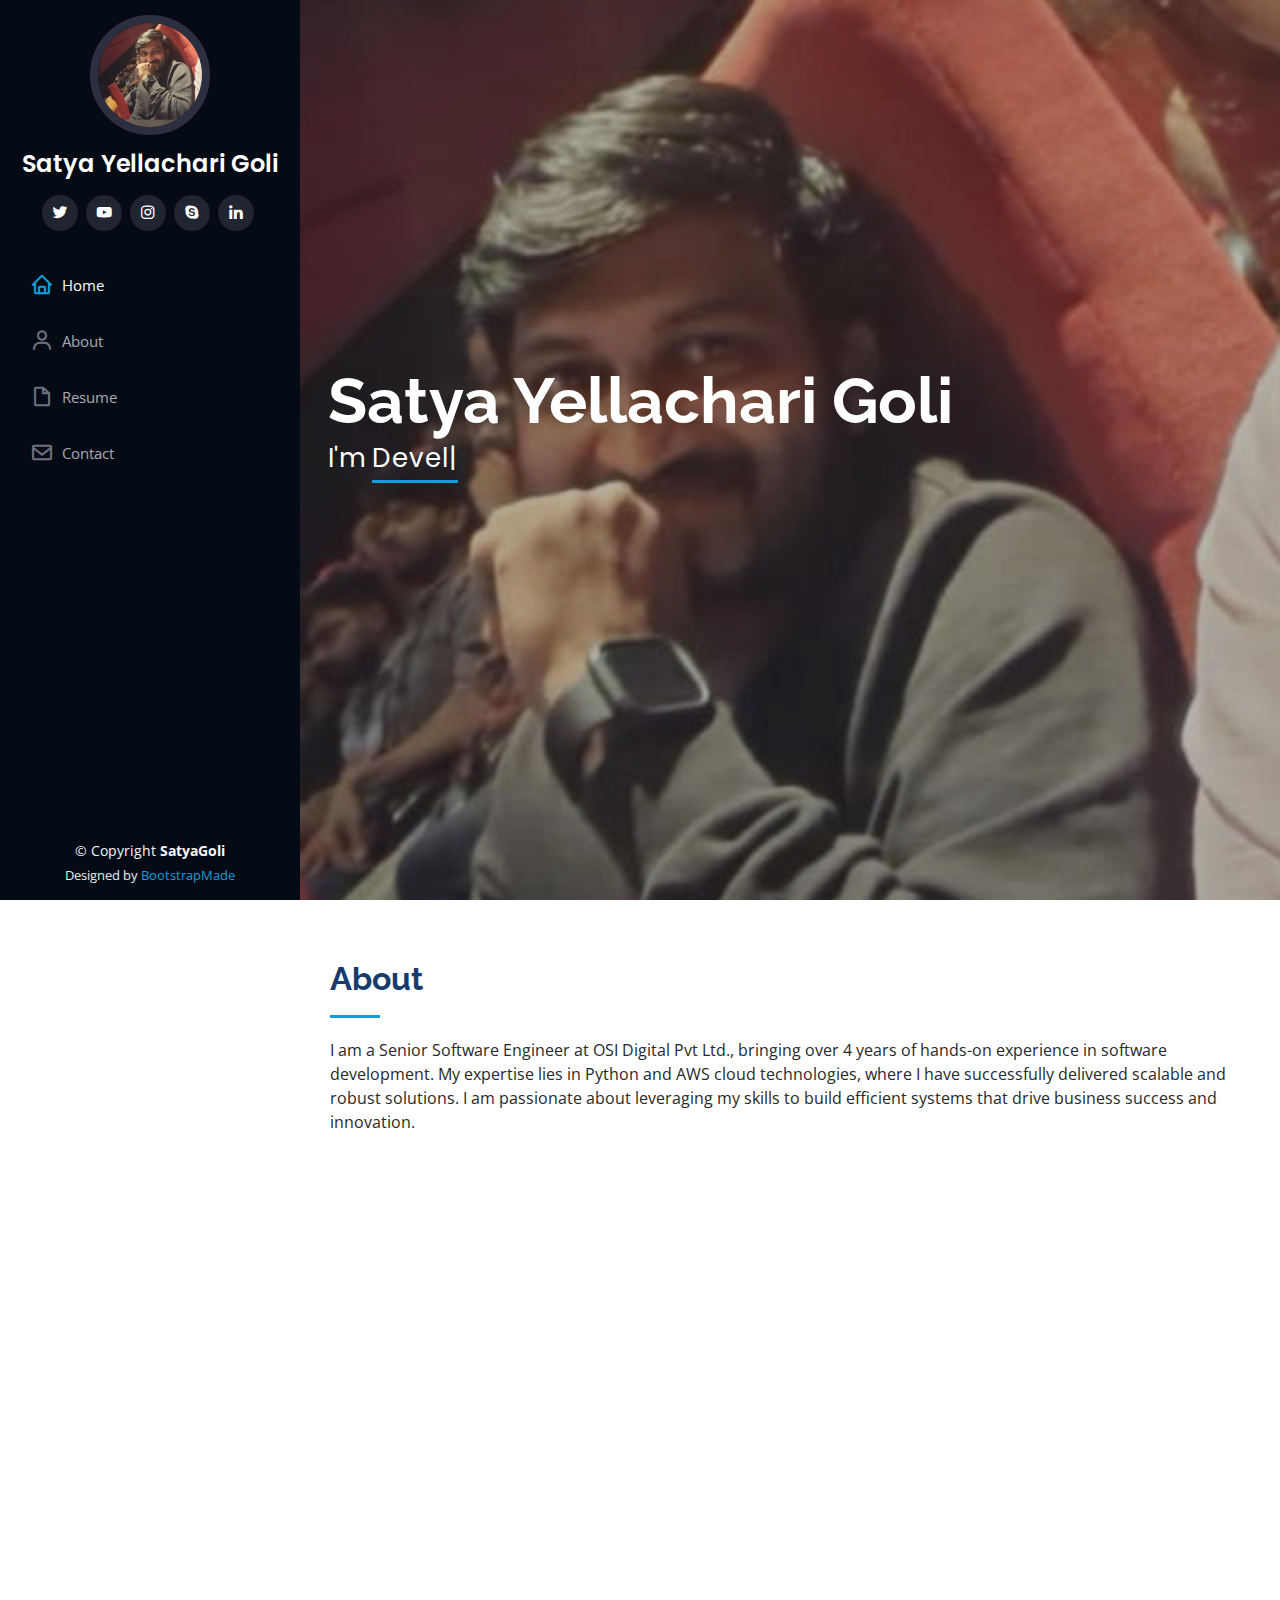
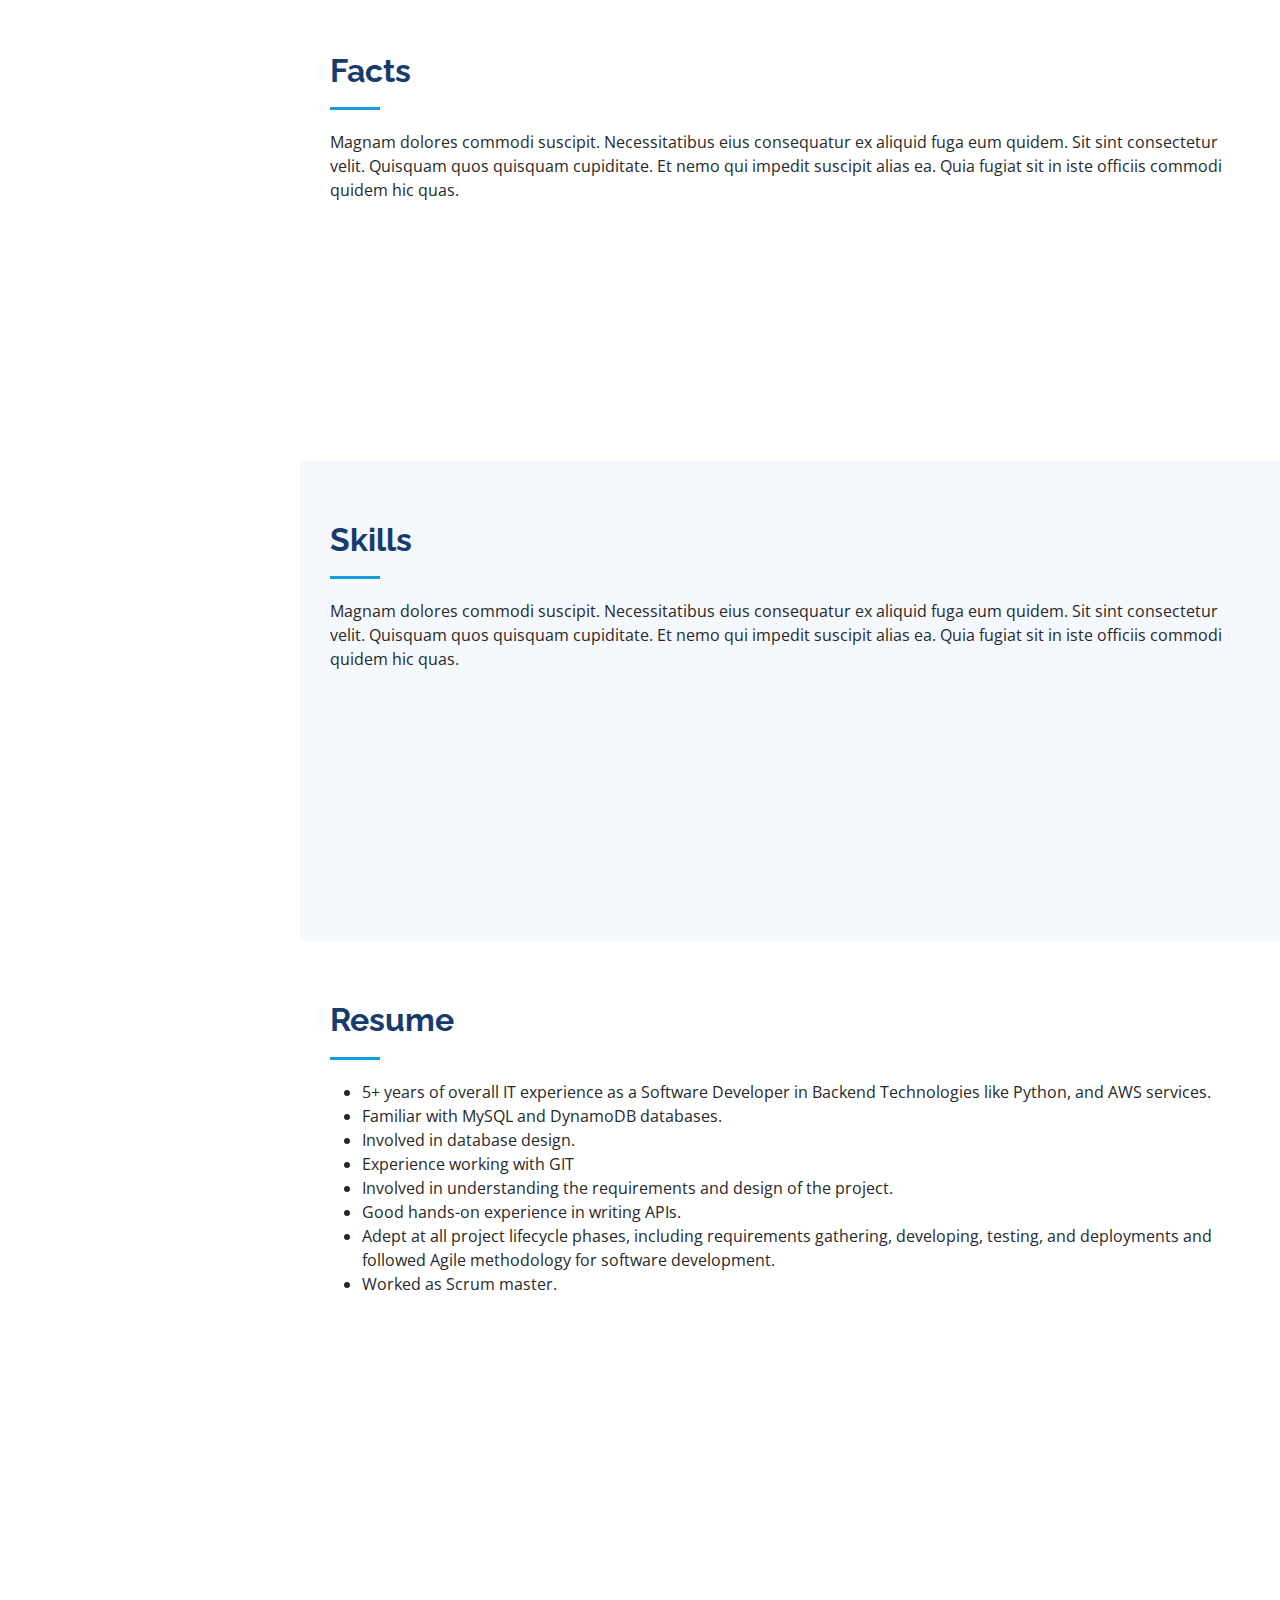
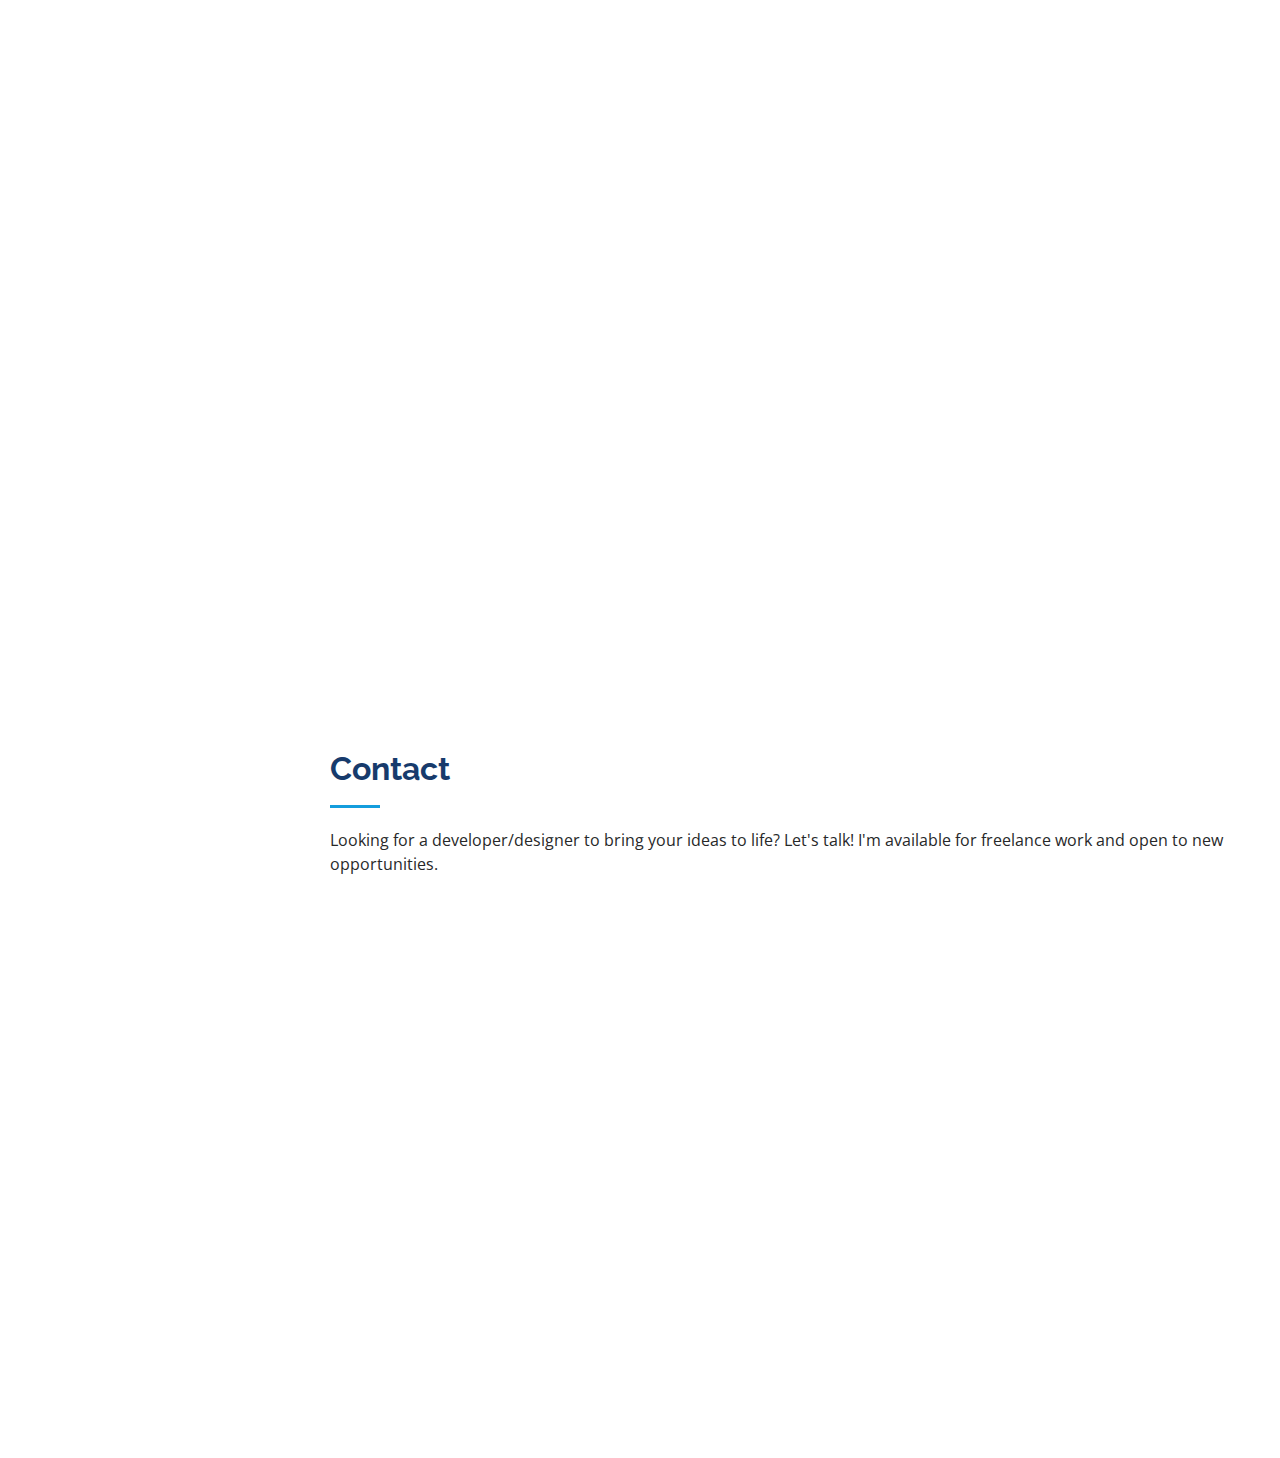
==== commit 193dd7c3: "Update index.html" ====
--- a/index.html
+++ b/index.html
@@ -232,7 +232,19 @@
 
         <div class="section-title">
           <h2>Resume</h2>
-          <p>Magnam dolores commodi suscipit. Necessitatibus eius consequatur ex aliquid fuga eum quidem. Sit sint consectetur velit. Quisquam quos quisquam cupiditate. Et nemo qui impedit suscipit alias ea. Quia fugiat sit in iste officiis commodi quidem hic quas.</p>
+          <p>
+            <ul>
+              <li>‭5+‬ ‭years‬ ‭of‬ ‭overall‬ ‭IT‬ ‭experience‬ ‭as‬ ‭a‬ ‭Software‬ ‭Developer‬ ‭in‬ ‭Backend‬ ‭Technologies‬ ‭like‬ Python, and AWS services.‬</li>
+              <li>‭Familiar with MySQL and DynamoDB databases.‬</li>
+              <li>‭Involved in database design.‬</li>
+              <li>‭Experience working with GIT‬</li>
+              <li>‭Involved in understanding the requirements and design of the project.‬</li>
+              <li>‭Good hands-on experience in writing APIs.‬</li>
+              <li>‭Adept‬ ‭at‬ ‭all‬ ‭project‬ ‭lifecycle‬ ‭phases,‬ ‭including‬ ‭requirements‬ ‭gathering,‬ ‭developing,‬ ‭testing,‬
+‭and deployments and followed Agile methodology for software development.‬</li>
+              <li>‭Worked as Scrum master.‬</li>
+            </ul>
+</p>
         </div>
 
         <div class="row">
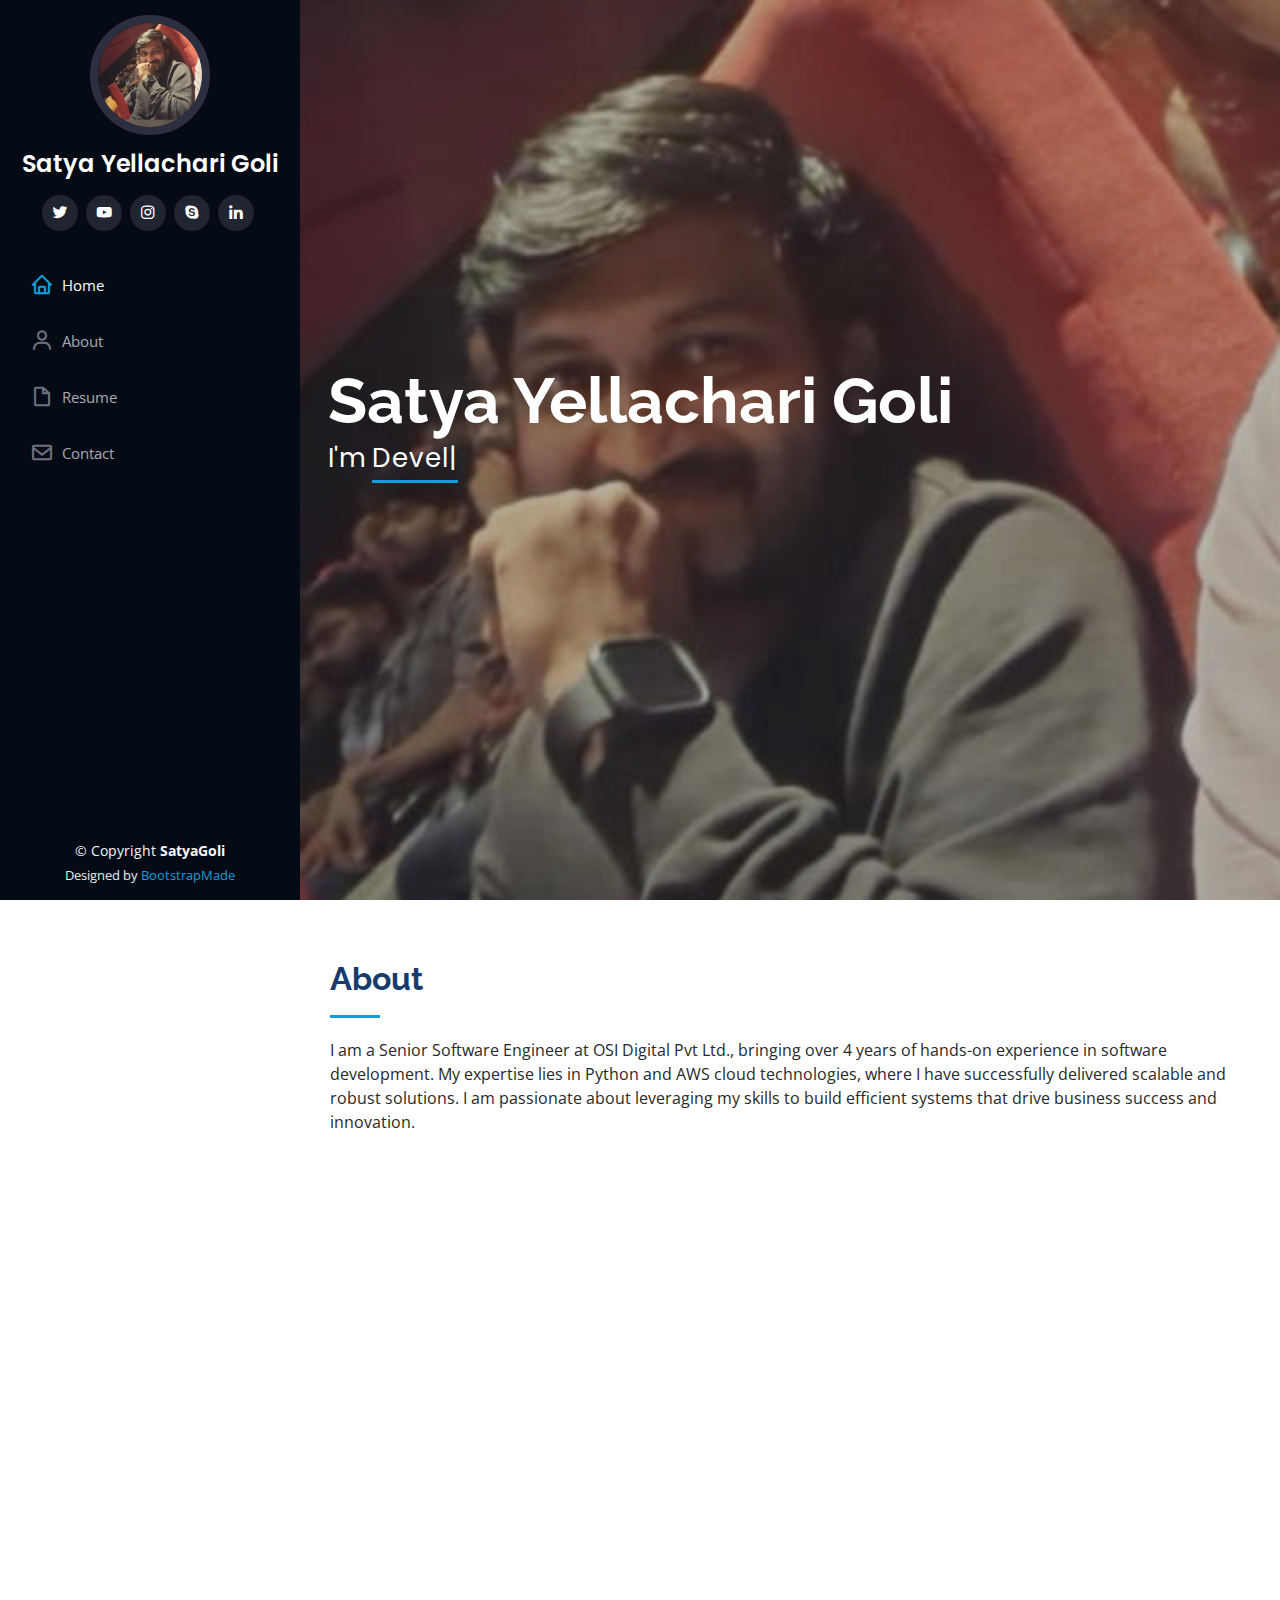
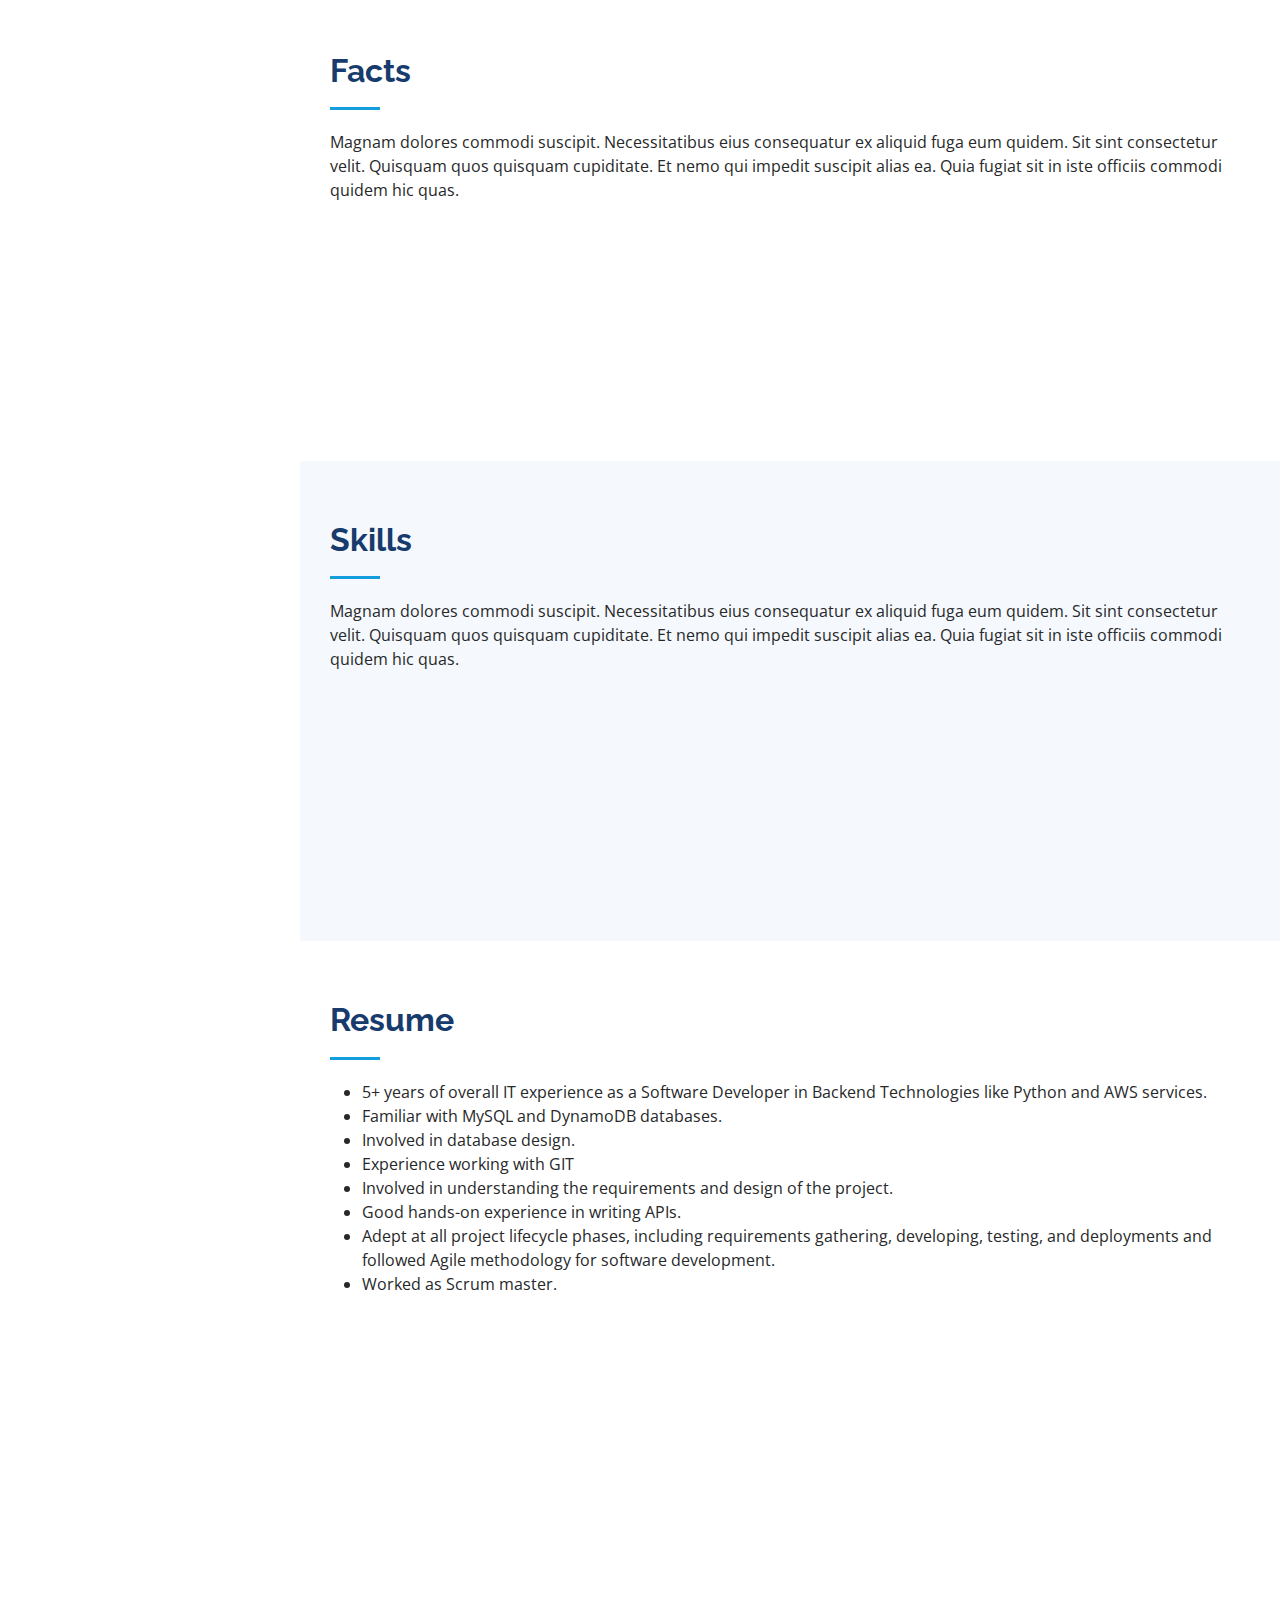
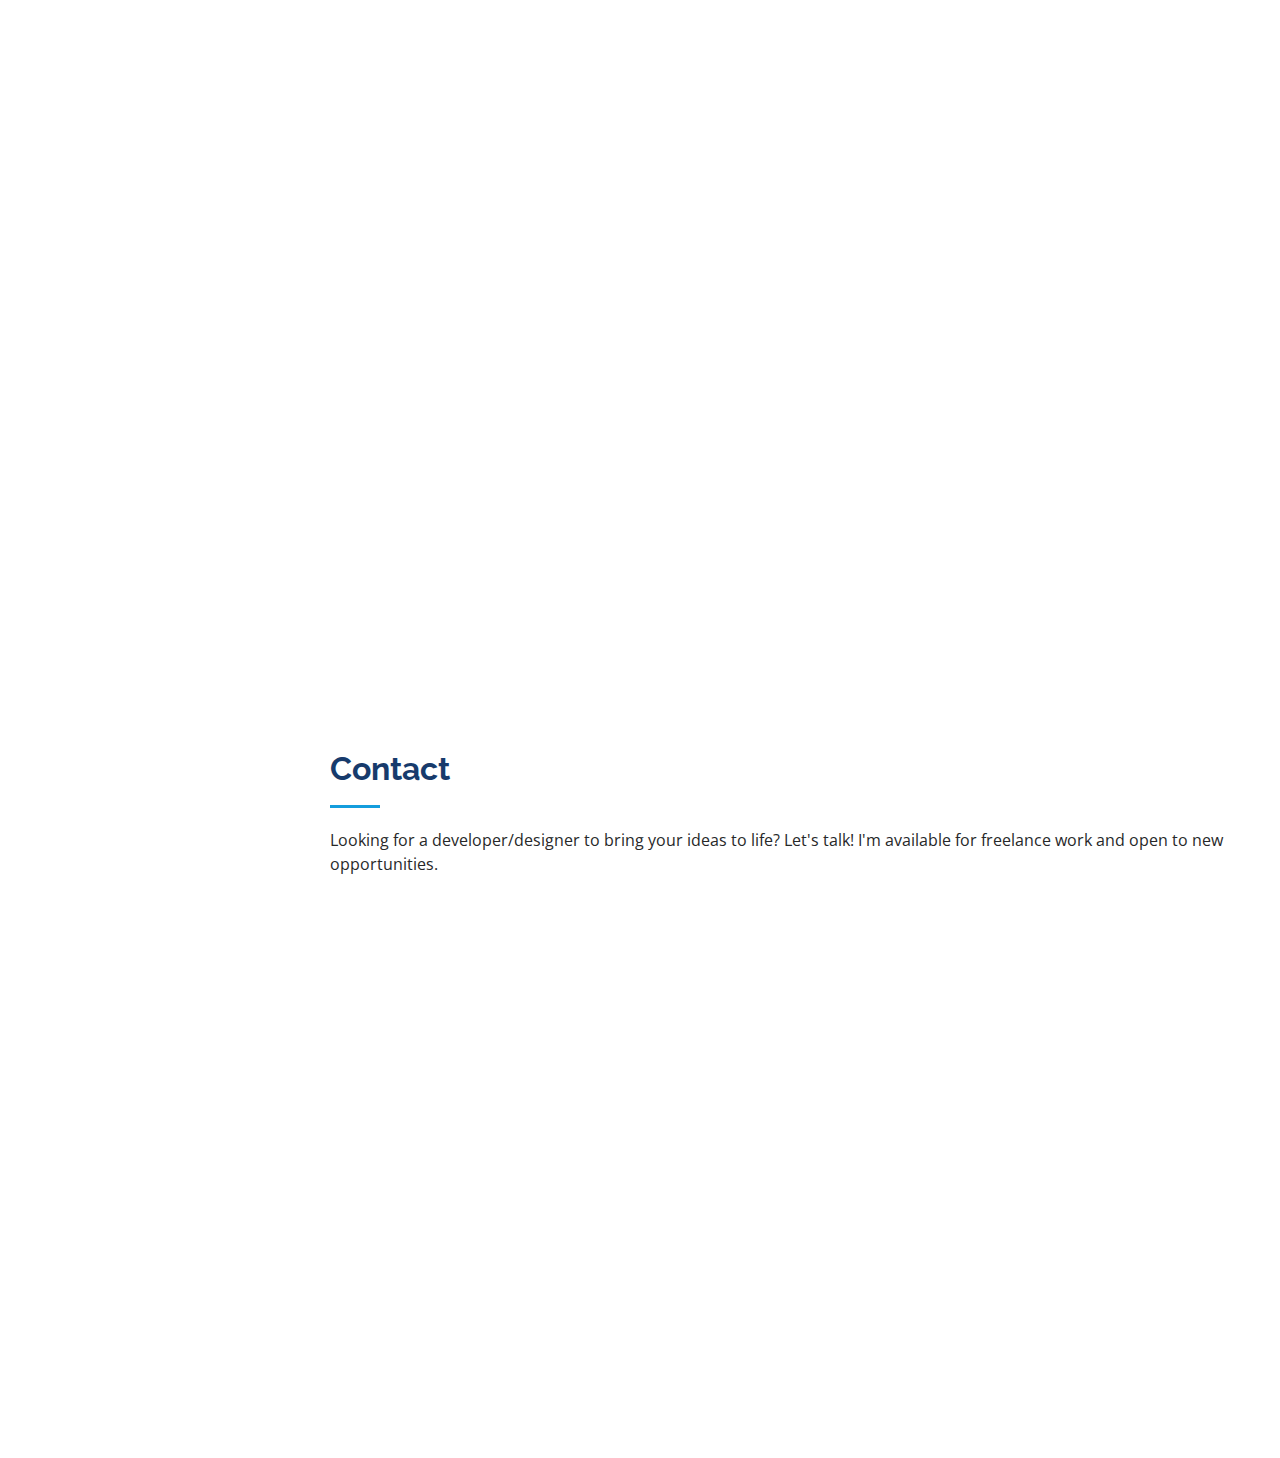
==== commit f8c304f4: "Update index.html" ====
--- a/index.html
+++ b/index.html
@@ -234,14 +234,13 @@
           <h2>Resume</h2>
           <p>
             <ul>
-              <li>‭5+‬ ‭years‬ ‭of‬ ‭overall‬ ‭IT‬ ‭experience‬ ‭as‬ ‭a‬ ‭Software‬ ‭Developer‬ ‭in‬ ‭Backend‬ ‭Technologies‬ ‭like‬ Python, and AWS services.‬</li>
+              <li>‭5+‬ ‭years‬ ‭of‬ ‭overall‬ ‭IT‬ ‭experience‬ ‭as‬ ‭a‬ ‭Software‬ ‭Developer‬ ‭in‬ ‭Backend‬ ‭Technologies‬ ‭like‬ Python and AWS services.‬</li>
               <li>‭Familiar with MySQL and DynamoDB databases.‬</li>
               <li>‭Involved in database design.‬</li>
               <li>‭Experience working with GIT‬</li>
               <li>‭Involved in understanding the requirements and design of the project.‬</li>
               <li>‭Good hands-on experience in writing APIs.‬</li>
-              <li>‭Adept‬ ‭at‬ ‭all‬ ‭project‬ ‭lifecycle‬ ‭phases,‬ ‭including‬ ‭requirements‬ ‭gathering,‬ ‭developing,‬ ‭testing,‬
-‭and deployments and followed Agile methodology for software development.‬</li>
+              <li>‭Adept‬ ‭at‬ ‭all‬ ‭project‬ ‭lifecycle‬ ‭phases,‬ ‭including‬ ‭requirements‬ ‭gathering,‬ ‭developing,‬ ‭testing,‬ ‭and deployments and followed Agile methodology for software development.‬</li>
               <li>‭Worked as Scrum master.‬</li>
             </ul>
 </p>
